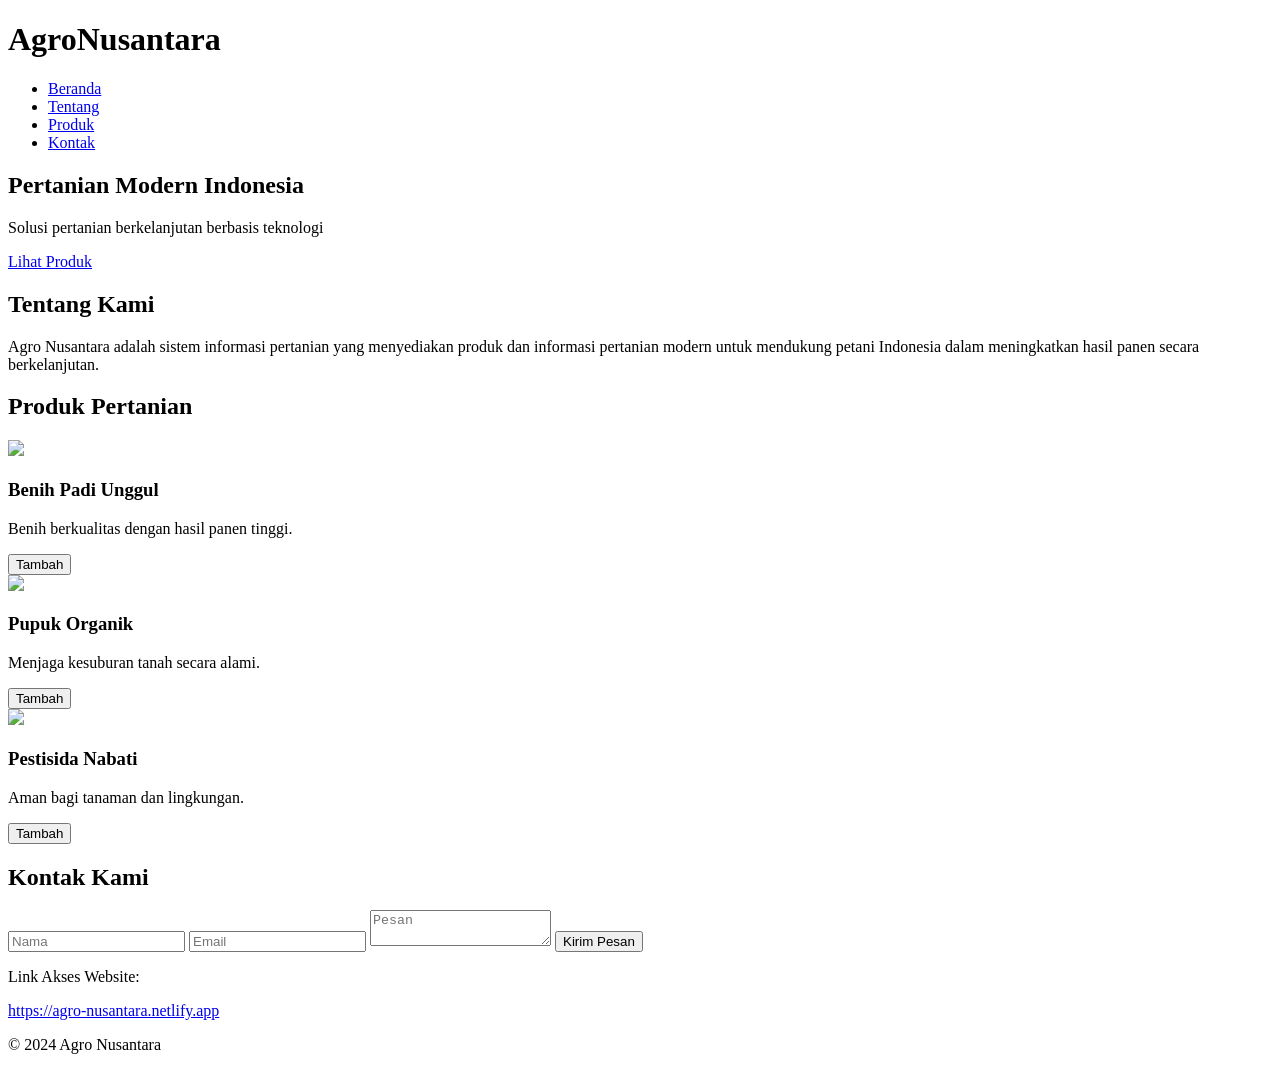
==== index.html @ c9e3b4f1 "index" ====
<!DOCTYPE html>
<html lang="id">
<head>
    <meta charset="UTF-8">
    <meta name="viewport" content="width=device-width, initial-scale=1.0">
    <title>Agro Nusantara | Sistem Informasi Pertanian</title>

    <link rel="stylesheet" href="css/style.css">
    <link rel="stylesheet" href="https://cdnjs.cloudflare.com/ajax/libs/font-awesome/6.5.0/css/all.min.css">
</head>
<body>

<header>
    <div class="container nav">
        <h1>Agro<span>Nusantara</span></h1>
        <ul>
            <li><a href="#home">Beranda</a></li>
            <li><a href="#about">Tentang</a></li>
            <li><a href="#products">Produk</a></li>
            <li><a href="#contact">Kontak</a></li>
        </ul>
    </div>
</header>

<section id="home" class="hero">
    <div class="hero-text">
        <h2>Pertanian Modern Indonesia</h2>
        <p>Solusi pertanian berkelanjutan berbasis teknologi</p>
        <a href="#products" class="btn">Lihat Produk</a>
    </div>
</section>

<section id="about" class="section">
    <div class="container">
        <h2>Tentang Kami</h2>
        <p>
            Agro Nusantara adalah sistem informasi pertanian yang menyediakan
            produk dan informasi pertanian modern untuk mendukung petani Indonesia
            dalam meningkatkan hasil panen secara berkelanjutan.
        </p>
    </div>
</section>

<section id="products" class="section bg">
    <div class="container">
        <h2>Produk Pertanian</h2>

        <div class="products">

            <div class="card">
                <img src="img/benih-padi.jpg">
                <h3>Benih Padi Unggul</h3>
                <p>Benih berkualitas dengan hasil panen tinggi.</p>
                <button onclick="addCart('Benih Padi Unggul')">Tambah</button>
            </div>

            <div class="card">
                <img src="img/pupuk-organik.jpg">
                <h3>Pupuk Organik</h3>
                <p>Menjaga kesuburan tanah secara alami.</p>
                <button onclick="addCart('Pupuk Organik')">Tambah</button>
            </div>

            <div class="card">
                <img src="img/pestisida-nabati.jpg">
                <h3>Pestisida Nabati</h3>
                <p>Aman bagi tanaman dan lingkungan.</p>
                <button onclick="addCart('Pestisida Nabati')">Tambah</button>
            </div>

        </div>
    </div>
</section>

<section id="contact" class="section">
    <div class="container">
        <h2>Kontak Kami</h2>

        <form id="contactForm">
            <input type="text" placeholder="Nama" required>
            <input type="email" placeholder="Email" required>
            <textarea placeholder="Pesan" required></textarea>
            <button type="submit">Kirim Pesan</button>
        </form>
    </div>
</section>

<footer>
    <p>Link Akses Website:</p>
    <a href="https://agro-nusantara.netlify.app" target="_blank">
        https://agro-nusantara.netlify.app
    </a>
    <p>© 2024 Agro Nusantara</p>
</footer>

<script src="js/script.js"></script>
</body>
</html>
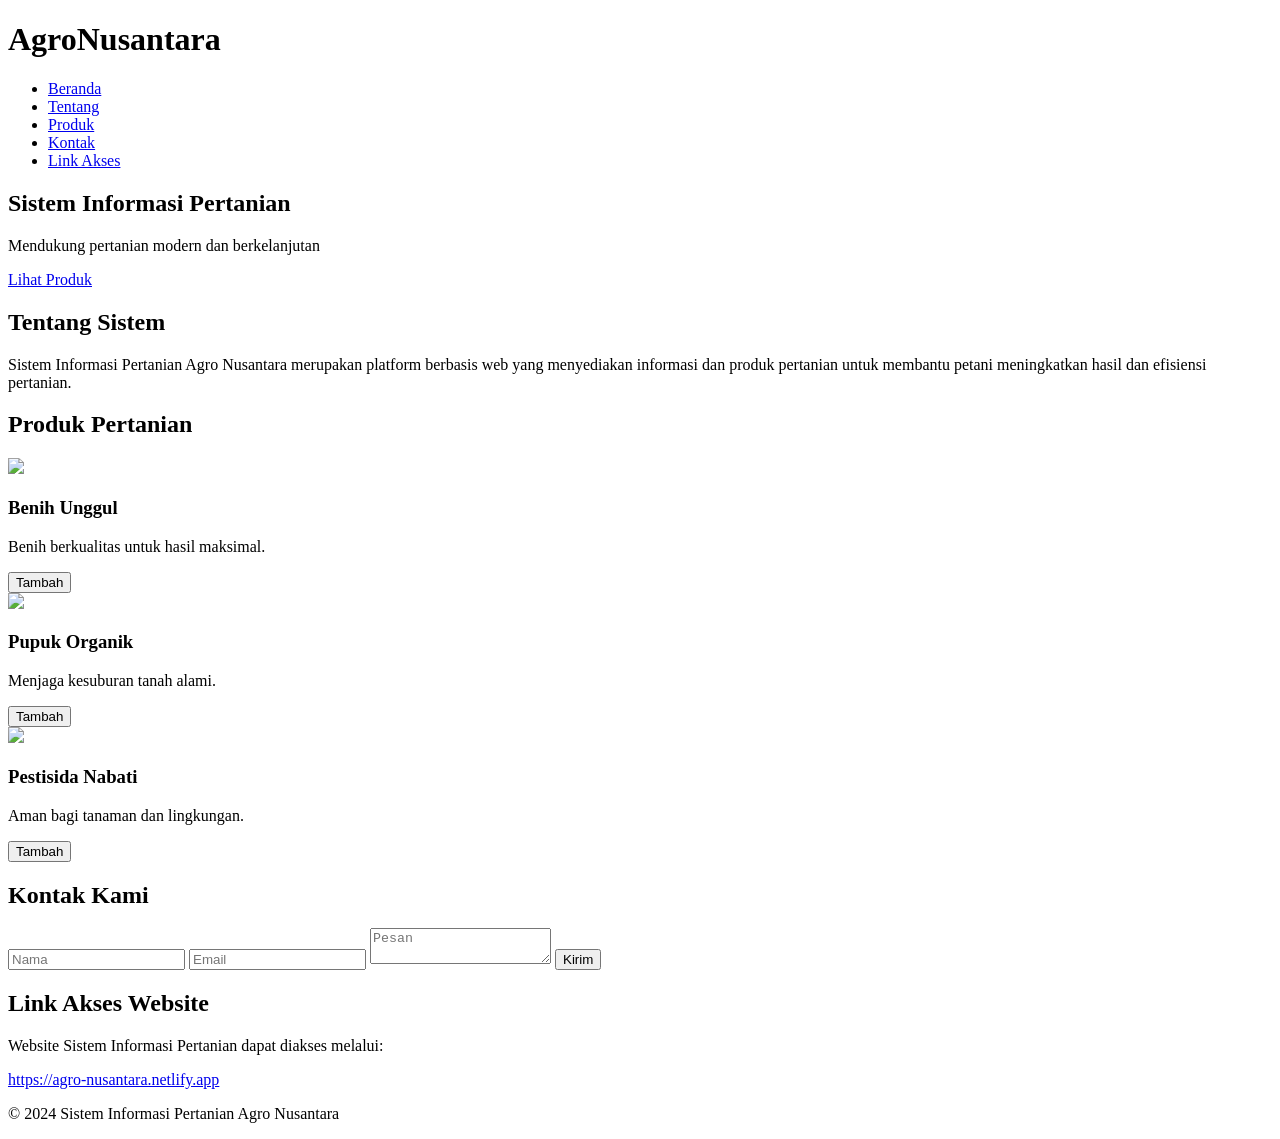
==== commit 2cb5160e: "index" ====
--- a/index.html
+++ b/index.html
@@ -3,7 +3,7 @@
 <head>
     <meta charset="UTF-8">
     <meta name="viewport" content="width=device-width, initial-scale=1.0">
-    <title>Agro Nusantara | Sistem Informasi Pertanian</title>
+    <title>Sistem Informasi Pertanian</title>
 
     <link rel="stylesheet" href="css/style.css">
     <link rel="stylesheet" href="https://cdnjs.cloudflare.com/ajax/libs/font-awesome/6.5.0/css/all.min.css">
@@ -18,25 +18,26 @@
             <li><a href="#about">Tentang</a></li>
             <li><a href="#products">Produk</a></li>
             <li><a href="#contact">Kontak</a></li>
+            <li><a href="#link">Link Akses</a></li>
         </ul>
     </div>
 </header>
 
 <section id="home" class="hero">
     <div class="hero-text">
-        <h2>Pertanian Modern Indonesia</h2>
-        <p>Solusi pertanian berkelanjutan berbasis teknologi</p>
+        <h2>Sistem Informasi Pertanian</h2>
+        <p>Mendukung pertanian modern dan berkelanjutan</p>
         <a href="#products" class="btn">Lihat Produk</a>
     </div>
 </section>
 
 <section id="about" class="section">
     <div class="container">
-        <h2>Tentang Kami</h2>
+        <h2>Tentang Sistem</h2>
         <p>
-            Agro Nusantara adalah sistem informasi pertanian yang menyediakan
-            produk dan informasi pertanian modern untuk mendukung petani Indonesia
-            dalam meningkatkan hasil panen secara berkelanjutan.
+            Sistem Informasi Pertanian Agro Nusantara merupakan platform berbasis web
+            yang menyediakan informasi dan produk pertanian untuk membantu petani
+            meningkatkan hasil dan efisiensi pertanian.
         </p>
     </div>
 </section>
@@ -46,28 +47,26 @@
         <h2>Produk Pertanian</h2>
 
         <div class="products">
-
             <div class="card">
-                <img src="img/benih-padi.jpg">
-                <h3>Benih Padi Unggul</h3>
-                <p>Benih berkualitas dengan hasil panen tinggi.</p>
-                <button onclick="addCart('Benih Padi Unggul')">Tambah</button>
+                <img src="img/benih.jpg">
+                <h3>Benih Unggul</h3>
+                <p>Benih berkualitas untuk hasil maksimal.</p>
+                <button onclick="addCart('Benih Unggul')">Tambah</button>
             </div>
 
             <div class="card">
-                <img src="img/pupuk-organik.jpg">
+                <img src="img/pupuk.jpg">
                 <h3>Pupuk Organik</h3>
-                <p>Menjaga kesuburan tanah secara alami.</p>
+                <p>Menjaga kesuburan tanah alami.</p>
                 <button onclick="addCart('Pupuk Organik')">Tambah</button>
             </div>
 
             <div class="card">
-                <img src="img/pestisida-nabati.jpg">
+                <img src="img/pestisida.jpg">
                 <h3>Pestisida Nabati</h3>
                 <p>Aman bagi tanaman dan lingkungan.</p>
                 <button onclick="addCart('Pestisida Nabati')">Tambah</button>
             </div>
-
         </div>
     </div>
 </section>
@@ -75,24 +74,29 @@
 <section id="contact" class="section">
     <div class="container">
         <h2>Kontak Kami</h2>
-
         <form id="contactForm">
             <input type="text" placeholder="Nama" required>
             <input type="email" placeholder="Email" required>
             <textarea placeholder="Pesan" required></textarea>
-            <button type="submit">Kirim Pesan</button>
+            <button type="submit">Kirim</button>
         </form>
     </div>
 </section>
 
+<section id="link" class="section bg">
+    <div class="container text-center">
+        <h2>Link Akses Website</h2>
+        <p>Website Sistem Informasi Pertanian dapat diakses melalui:</p>
+        <a href="https://agro-nusantara.netlify.app" target="_blank" class="btn">
+            https://agro-nusantara.netlify.app
+        </a>
+    </div>
+</section>
+
 <footer>
-    <p>Link Akses Website:</p>
-    <a href="https://agro-nusantara.netlify.app" target="_blank">
-        https://agro-nusantara.netlify.app
-    </a>
-    <p>© 2024 Agro Nusantara</p>
+    <p>© 2024 Sistem Informasi Pertanian Agro Nusantara</p>
 </footer>
 
 <script src="js/script.js"></script>
 </body>
-</html>+</html>
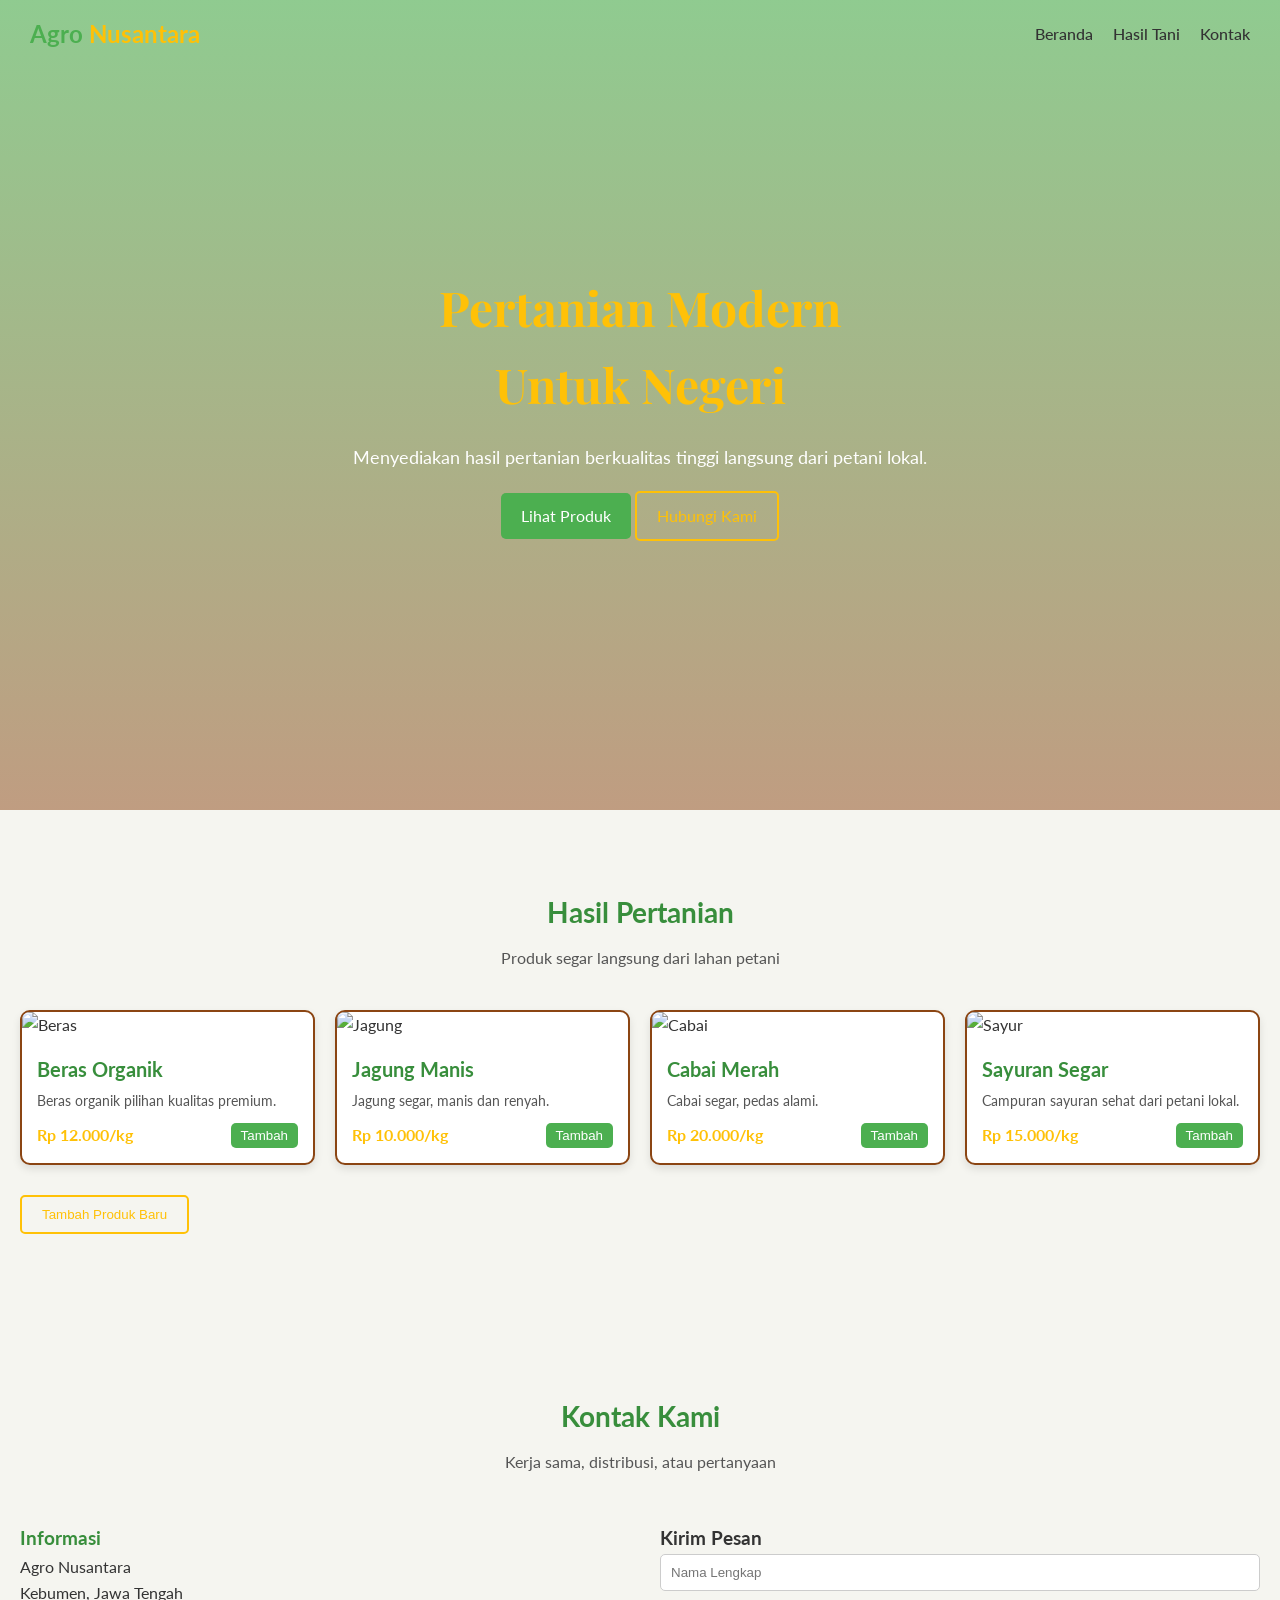
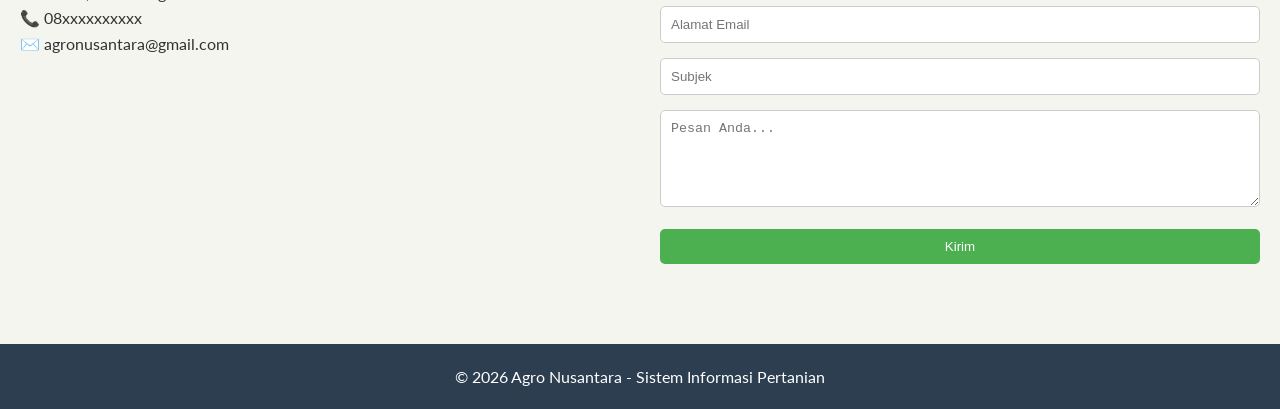
==== commit fdbdbf14: "index.html" ====
--- a/index.html
+++ b/index.html
@@ -1,102 +1,158 @@
 <!DOCTYPE html>
 <html lang="id">
 <head>
-    <meta charset="UTF-8">
-    <meta name="viewport" content="width=device-width, initial-scale=1.0">
-    <title>Sistem Informasi Pertanian</title>
-
-    <link rel="stylesheet" href="css/style.css">
-    <link rel="stylesheet" href="https://cdnjs.cloudflare.com/ajax/libs/font-awesome/6.5.0/css/all.min.css">
+<meta charset="UTF-8">
+<meta name="viewport" content="width=device-width, initial-scale=1.0">
+<title>Agro Nusantara - Pertanian Modern</title>
+<link rel="preconnect" href="https://fonts.googleapis.com">
+<link rel="preconnect" href="https://fonts.gstatic.com" crossorigin>
+<link href="https://fonts.googleapis.com/css2?family=Playfair+Display:wght@400;700&family=Lato:wght@300;400;700&display=swap" rel="stylesheet">
+<link rel="stylesheet" href="https://cdnjs.cloudflare.com/ajax/libs/font-awesome/6.0.0/css/all.min.css">
+<link rel="stylesheet" href="style.css">
 </head>
 <body>
 
-<header>
-    <div class="container nav">
-        <h1>Agro<span>Nusantara</span></h1>
-        <ul>
-            <li><a href="#home">Beranda</a></li>
-            <li><a href="#about">Tentang</a></li>
-            <li><a href="#products">Produk</a></li>
-            <li><a href="#contact">Kontak</a></li>
-            <li><a href="#link">Link Akses</a></li>
-        </ul>
+<header id="header">
+    <div class="container">
+        <nav>
+            <div class="logo">Agro <span>Nusantara</span></div>
+            <ul class="nav-links" id="navLinks">
+                <li><a href="#home" class="nav-link">Beranda</a></li>
+                <li><a href="#products" class="nav-link">Hasil Tani</a></li>
+                <li><a href="#contact" class="nav-link">Kontak</a></li>
+            </ul>
+            <div class="hamburger" id="hamburger">
+                <i class="fas fa-bars"></i>
+            </div>
+        </nav>
     </div>
 </header>
 
-<section id="home" class="hero">
-    <div class="hero-text">
-        <h2>Sistem Informasi Pertanian</h2>
-        <p>Mendukung pertanian modern dan berkelanjutan</p>
-        <a href="#products" class="btn">Lihat Produk</a>
+<main>
+<section id="home">
+    <div class="container hero-content">
+        <h1>Pertanian Modern<br>Untuk Negeri</h1>
+        <p>Menyediakan hasil pertanian berkualitas tinggi langsung dari petani lokal.</p>
+        <div class="hero-btn-wrapper">
+            <a href="#products" class="btn btn-primary">Lihat Produk</a>
+            <a href="#contact" class="btn btn-outline">Hubungi Kami</a>
+        </div>
     </div>
 </section>
 
-<section id="about" class="section">
+<section id="products" class="section-padding">
     <div class="container">
-        <h2>Tentang Sistem</h2>
-        <p>
-            Sistem Informasi Pertanian Agro Nusantara merupakan platform berbasis web
-            yang menyediakan informasi dan produk pertanian untuk membantu petani
-            meningkatkan hasil dan efisiensi pertanian.
-        </p>
+        <div class="text-center">
+            <h2 class="section-title">Hasil Pertanian</h2>
+            <p class="section-subtitle">Produk segar langsung dari lahan petani</p>
+        </div>
+
+        <div class="product-grid" id="productGrid">
+            <div class="product-card">
+                <div class="product-image"><img src="img/beras.jpg" alt="Beras"></div>
+                <div class="product-info">
+                    <h3 class="product-title">Beras Organik</h3>
+                    <p class="product-desc">Beras organik pilihan kualitas premium.</p>
+                    <div class="product-footer">
+                        <span class="price">Rp 12.000/kg</span>
+                        <button onclick="showToast('Beras Organik ditambahkan!')">Tambah</button>
+                    </div>
+                </div>
+            </div>
+            <div class="product-card">
+                <div class="product-image"><img src="img/jagung.jpg" alt="Jagung"></div>
+                <div class="product-info">
+                    <h3 class="product-title">Jagung Manis</h3>
+                    <p class="product-desc">Jagung segar, manis dan renyah.</p>
+                    <div class="product-footer">
+                        <span class="price">Rp 10.000/kg</span>
+                        <button onclick="showToast('Jagung Manis ditambahkan!')">Tambah</button>
+                    </div>
+                </div>
+            </div>
+            <div class="product-card">
+                <div class="product-image"><img src="img/cabai.jpg" alt="Cabai"></div>
+                <div class="product-info">
+                    <h3 class="product-title">Cabai Merah</h3>
+                    <p class="product-desc">Cabai segar, pedas alami.</p>
+                    <div class="product-footer">
+                        <span class="price">Rp 20.000/kg</span>
+                        <button onclick="showToast('Cabai Merah ditambahkan!')">Tambah</button>
+                    </div>
+                </div>
+            </div>
+            <div class="product-card">
+                <div class="product-image"><img src="img/sayur.jpg" alt="Sayur"></div>
+                <div class="product-info">
+                    <h3 class="product-title">Sayuran Segar</h3>
+                    <p class="product-desc">Campuran sayuran sehat dari petani lokal.</p>
+                    <div class="product-footer">
+                        <span class="price">Rp 15.000/kg</span>
+                        <button onclick="showToast('Sayuran Segar ditambahkan!')">Tambah</button>
+                    </div>
+                </div>
+            </div>
+        </div>
+
+        <div class="text-center" style="margin-top: 30px;">
+            <button class="btn btn-outline" onclick="showAddProductForm()">Tambah Produk Baru</button>
+        </div>
     </div>
 </section>
 
-<section id="products" class="section bg">
+<div id="addProductModal" class="modal">
+    <div class="modal-content">
+        <span class="close" onclick="closeAddProductForm()">&times;</span>
+        <h3>Tambah Produk</h3>
+        <input type="text" id="prodName" placeholder="Nama Produk">
+        <input type="text" id="prodPrice" placeholder="Harga (Rp/kg)">
+        <input type="text" id="prodImg" placeholder="URL Gambar">
+        <textarea id="prodDesc" placeholder="Deskripsi"></textarea>
+        <button class="btn btn-primary" onclick="addProduct()">Simpan</button>
+    </div>
+</div>
+
+<section id="contact" class="section-padding">
     <div class="container">
-        <h2>Produk Pertanian</h2>
+        <div class="text-center" style="margin-bottom:50px;">
+            <h2 class="section-title">Kontak Kami</h2>
+            <p class="section-subtitle">Kerja sama, distribusi, atau pertanyaan</p>
+        </div>
 
-        <div class="products">
-            <div class="card">
-                <img src="img/benih.jpg">
-                <h3>Benih Unggul</h3>
-                <p>Benih berkualitas untuk hasil maksimal.</p>
-                <button onclick="addCart('Benih Unggul')">Tambah</button>
+        <div class="contact-container">
+            <div class="contact-info">
+                <h3>Informasi</h3>
+                <p>Agro Nusantara<br>Kebumen, Jawa Tengah</p>
+                <p>📞 08xxxxxxxxxx</p>
+                <p>✉️ agronusantara@gmail.com</p>
             </div>
 
-            <div class="card">
-                <img src="img/pupuk.jpg">
-                <h3>Pupuk Organik</h3>
-                <p>Menjaga kesuburan tanah alami.</p>
-                <button onclick="addCart('Pupuk Organik')">Tambah</button>
-            </div>
-
-            <div class="card">
-                <img src="img/pestisida.jpg">
-                <h3>Pestisida Nabati</h3>
-                <p>Aman bagi tanaman dan lingkungan.</p>
-                <button onclick="addCart('Pestisida Nabati')">Tambah</button>
+            <div class="contact-form-wrapper">
+                <h3>Kirim Pesan</h3>
+                <form id="contactForm">
+                    <input type="text" placeholder="Nama Lengkap" required>
+                    <input type="email" placeholder="Alamat Email" required>
+                    <input type="text" placeholder="Subjek">
+                    <textarea rows="5" placeholder="Pesan Anda..." required></textarea>
+                    <button type="submit" class="btn btn-primary" style="width:100%;">Kirim</button>
+                </form>
             </div>
         </div>
     </div>
 </section>
 
-<section id="contact" class="section">
-    <div class="container">
-        <h2>Kontak Kami</h2>
-        <form id="contactForm">
-            <input type="text" placeholder="Nama" required>
-            <input type="email" placeholder="Email" required>
-            <textarea placeholder="Pesan" required></textarea>
-            <button type="submit">Kirim</button>
-        </form>
-    </div>
-</section>
-
-<section id="link" class="section bg">
-    <div class="container text-center">
-        <h2>Link Akses Website</h2>
-        <p>Website Sistem Informasi Pertanian dapat diakses melalui:</p>
-        <a href="https://agro-nusantara.netlify.app" target="_blank" class="btn">
-            https://agro-nusantara.netlify.app
-        </a>
-    </div>
-</section>
+</main>
 
 <footer>
-    <p>© 2024 Sistem Informasi Pertanian Agro Nusantara</p>
+    <div class="container">
+        <p>© 2026 Agro Nusantara - Sistem Informasi Pertanian</p>
+    </div>
 </footer>
 
-<script src="js/script.js"></script>
+<div id="toast" class="toast">
+    <div class="toast-message"></div>
+</div>
+
+<script src="script.js"></script>
 </body>
-</html>
+</html>
--- a/style.css
+++ b/style.css
@@ -0,0 +1,356 @@
+/* ===== VARIABEL WARNA & FONT ===== */
+:root {
+    --primary: #4CAF50;        /* Hijau daun */
+    --primary-dark: #388E3C;   /* Hijau tua */
+    --secondary: #FFC107;      /* Kuning jagung */
+    --accent: #8B4513;         /* Coklat tanah */
+    --text-dark: #333;
+    --text-light: #fff;
+    --bg-light: #f5f5f0;       /* Latar pucat */
+    --bg-dark: #2c3e50;        /* Footer/header scrolled */
+    --toast-bg: #555;          /* Toast background */
+}
+
+/* ===== RESET ===== */
+* {
+    margin: 0;
+    padding: 0;
+    box-sizing: border-box;
+}
+
+body {
+    font-family: 'Lato', sans-serif;
+    background-color: var(--bg-light);
+    color: var(--text-dark);
+    line-height: 1.6;
+}
+
+/* ===== HEADER ===== */
+header {
+    width: 100%;
+    position: fixed;
+    top: 0;
+    left: 0;
+    background: transparent;
+    transition: all 0.3s;
+    z-index: 1000;
+    padding: 15px 30px;
+}
+
+header.scrolled {
+    background: var(--bg-dark);
+}
+
+nav {
+    display: flex;
+    justify-content: space-between;
+    align-items: center;
+}
+
+.logo {
+    font-size: 24px;
+    font-weight: 700;
+    color: var(--primary);
+}
+
+.logo span {
+    color: var(--secondary);
+}
+
+.nav-links {
+    list-style: none;
+    display: flex;
+    gap: 20px;
+}
+
+.nav-links li a {
+    text-decoration: none;
+    color: var(--text-dark);
+    font-weight: 500;
+}
+
+header.scrolled .nav-links li a {
+    color: var(--text-light);
+}
+
+/* Hamburger */
+.hamburger {
+    display: none;
+    font-size: 24px;
+    cursor: pointer;
+}
+
+.nav-links.active {
+    display: block;
+    position: absolute;
+    top: 60px;
+    right: 30px;
+    background: var(--bg-dark);
+    padding: 15px;
+    border-radius: 8px;
+}
+
+.nav-links.active li {
+    margin: 10px 0;
+}
+
+.nav-links.active li a {
+    color: var(--text-light);
+}
+
+/* ===== HERO ===== */
+.hero-content {
+    min-height: 90vh;
+    display: flex;
+    flex-direction: column;
+    justify-content: center;
+    align-items: center;
+    text-align: center;
+    background: linear-gradient(
+        rgba(76,175,80,0.6),
+        rgba(139,69,19,0.5)
+    ), url('../img/pertanian_hero.jpg') center/cover no-repeat;
+    color: var(--text-light);
+    padding: 0 20px;
+}
+
+.hero-content h1 {
+    font-size: 48px;
+    margin-bottom: 20px;
+    font-family: 'Playfair Display', serif;
+    color: var(--secondary);
+}
+
+.hero-content p {
+    font-size: 18px;
+    margin-bottom: 20px;
+}
+
+/* ===== BUTTONS ===== */
+.btn {
+    text-decoration: none;
+    padding: 10px 20px;
+    border-radius: 5px;
+    transition: 0.3s;
+    display: inline-block;
+    cursor: pointer;
+}
+
+.btn-primary {
+    background: var(--primary);
+    color: var(--text-light);
+}
+
+.btn-primary:hover {
+    background: var(--primary-dark);
+}
+
+.btn-outline {
+    border: 2px solid var(--secondary);
+    color: var(--secondary);
+    background: transparent;
+}
+
+.btn-outline:hover {
+    background: var(--secondary);
+    color: var(--text-dark);
+}
+
+/* ===== SECTIONS ===== */
+.section-padding {
+    padding: 80px 20px;
+}
+
+.section-title {
+    font-size: 28px;
+    font-weight: 700;
+    text-align: center;
+    margin-bottom: 10px;
+    color: var(--primary-dark);
+}
+
+.section-subtitle {
+    text-align: center;
+    color: #555;
+    margin-bottom: 40px;
+}
+
+/* ===== PRODUCT GRID ===== */
+.product-grid {
+    display: grid;
+    grid-template-columns: repeat(auto-fit, minmax(250px, 1fr));
+    gap: 20px;
+}
+
+.product-card {
+    background: var(--text-light);
+    border-radius: 10px;
+    overflow: hidden;
+    border: 2px solid var(--accent);
+    box-shadow: 0 4px 8px rgba(0,0,0,0.1);
+    transition: transform 0.3s;
+}
+
+.product-card:hover {
+    transform: translateY(-5px);
+}
+
+.product-image img {
+    width: 100%;
+    height: 180px;
+    object-fit: cover;
+}
+
+.product-info {
+    padding: 15px;
+}
+
+.product-title {
+    font-size: 20px;
+    margin-bottom: 5px;
+    color: var(--primary-dark);
+}
+
+.product-desc {
+    font-size: 14px;
+    color: #555;
+    margin-bottom: 10px;
+}
+
+.product-footer {
+    display: flex;
+    justify-content: space-between;
+    align-items: center;
+}
+
+.product-footer .price {
+    font-weight: 700;
+    color: var(--secondary);
+}
+
+.product-footer button {
+    background: var(--primary);
+    border: none;
+    color: var(--text-light);
+    padding: 5px 10px;
+    border-radius: 5px;
+    cursor: pointer;
+}
+
+.product-footer button:hover {
+    background: var(--primary-dark);
+}
+
+/* ===== CONTACT ===== */
+.contact-container {
+    display: flex;
+    flex-wrap: wrap;
+    gap: 40px;
+    justify-content: space-between;
+}
+
+.contact-info, .contact-form-wrapper {
+    flex: 1 1 300px;
+}
+
+.contact-info h3 {
+    color: var(--primary-dark);
+}
+
+.contact-form-wrapper input, 
+.contact-form-wrapper textarea {
+    width: 100%;
+    padding: 10px;
+    margin-bottom: 15px;
+    border-radius: 5px;
+    border: 1px solid #ccc;
+}
+
+.contact-form-wrapper button {
+    background: var(--primary);
+    color: var(--text-light);
+    border: none;
+    padding: 10px;
+    border-radius: 5px;
+    cursor: pointer;
+}
+
+/* ===== FOOTER ===== */
+footer {
+    background: var(--bg-dark);
+    color: var(--text-light);
+    text-align: center;
+    padding: 20px 0;
+}
+
+/* ===== MODAL ===== */
+.modal {
+    display: none;
+    position: fixed;
+    top:0;
+    left:0;
+    width:100%;
+    height:100%;
+    background: rgba(0,0,0,0.5);
+    justify-content: center;
+    align-items: center;
+    z-index: 2000;
+}
+
+.modal-content {
+    background: var(--text-light);
+    padding: 20px;
+    border-radius: 10px;
+    width: 90%;
+    max-width: 400px;
+    position: relative;
+}
+
+.modal-content .close {
+    position: absolute;
+    top:10px;
+    right:15px;
+    font-size: 24px;
+    cursor: pointer;
+}
+
+/* ===== TOAST ===== */
+.toast {
+    position: fixed;
+    bottom: 20px;
+    right: 20px;
+    background: var(--accent);
+    color: var(--text-light);
+    padding: 15px 20px;
+    border-radius: 5px;
+    opacity: 0;
+    transform: translateY(20px);
+    transition: all 0.5s;
+    z-index: 3000;
+}
+
+.toast.show {
+    opacity: 1;
+    transform: translateY(0);
+}
+
+/* ===== RESPONSIVE ===== */
+@media(max-width:768px){
+    .hamburger {
+        display: block;
+    }
+
+    .nav-links {
+        display: none;
+        flex-direction: column;
+        gap: 0;
+    }
+
+    .contact-container {
+        flex-direction: column;
+    }
+
+    .hero-content h1 {
+        font-size: 36px;
+    }
+}
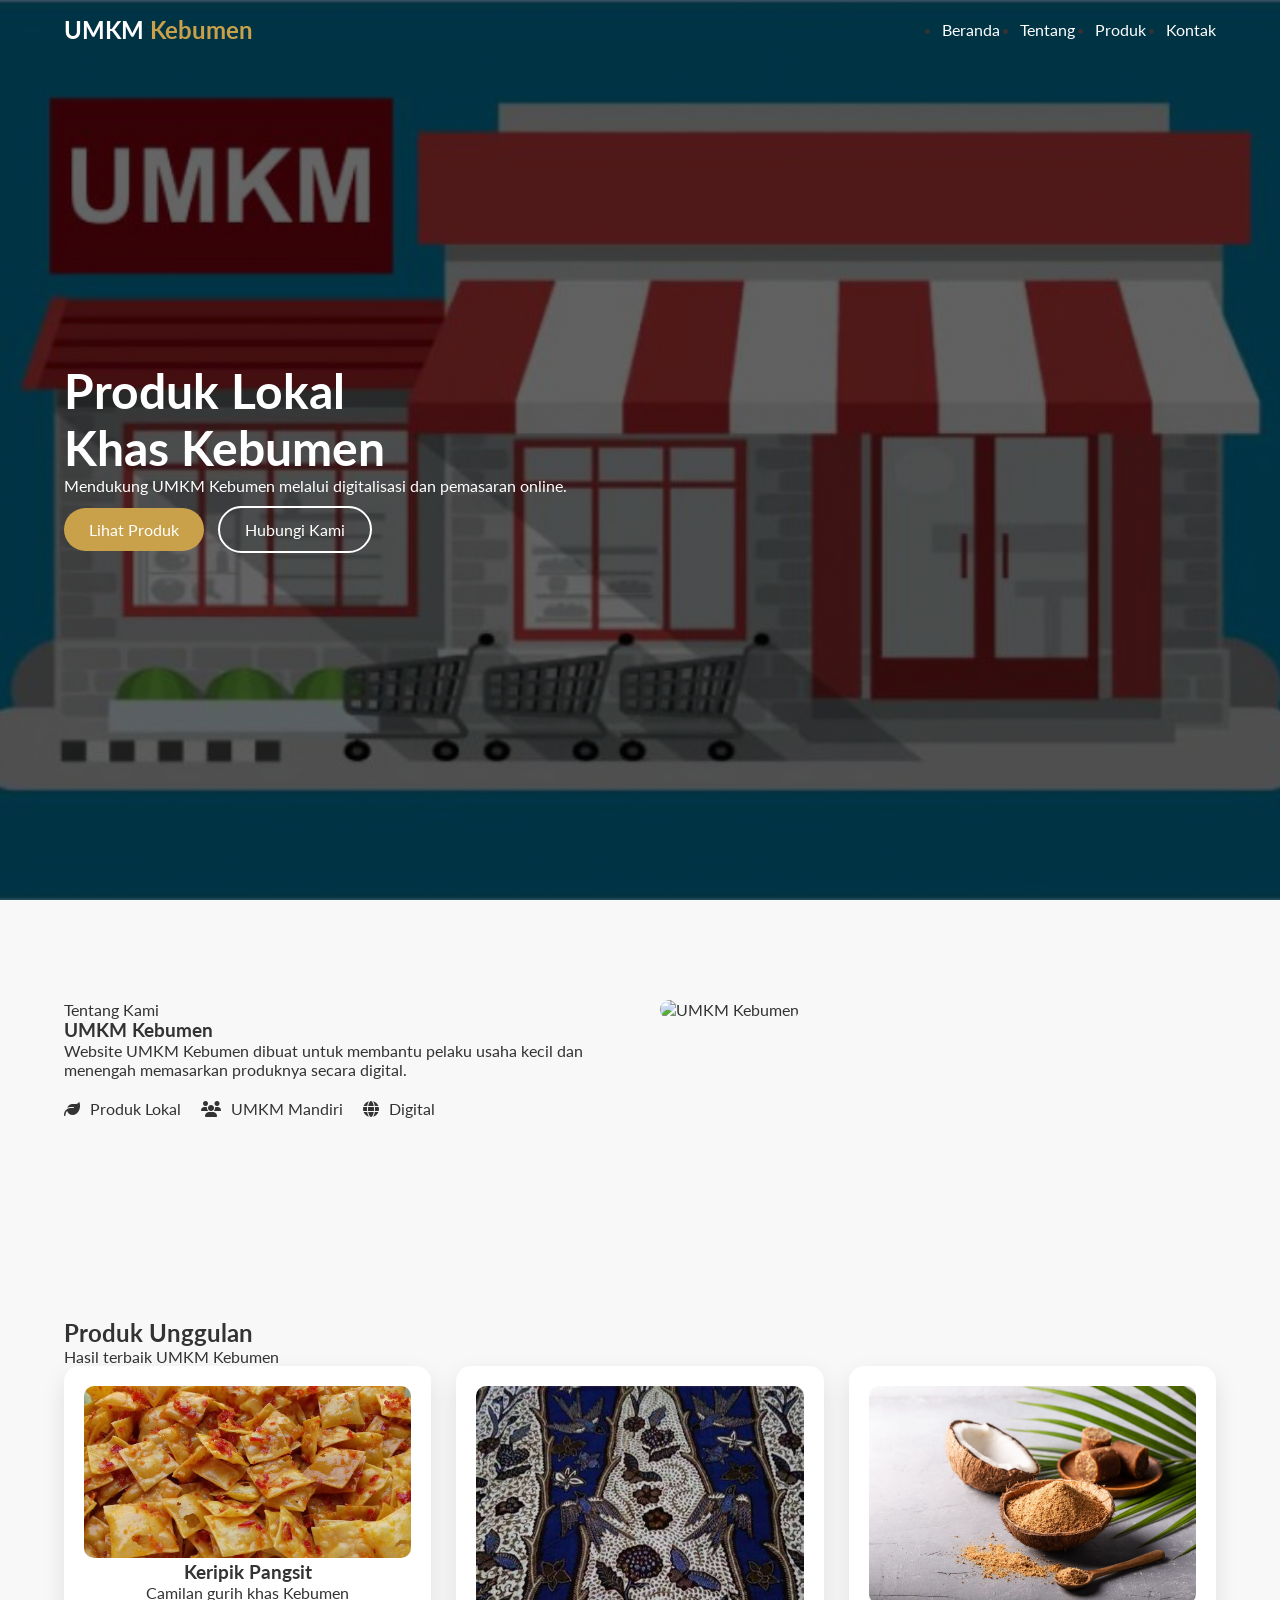
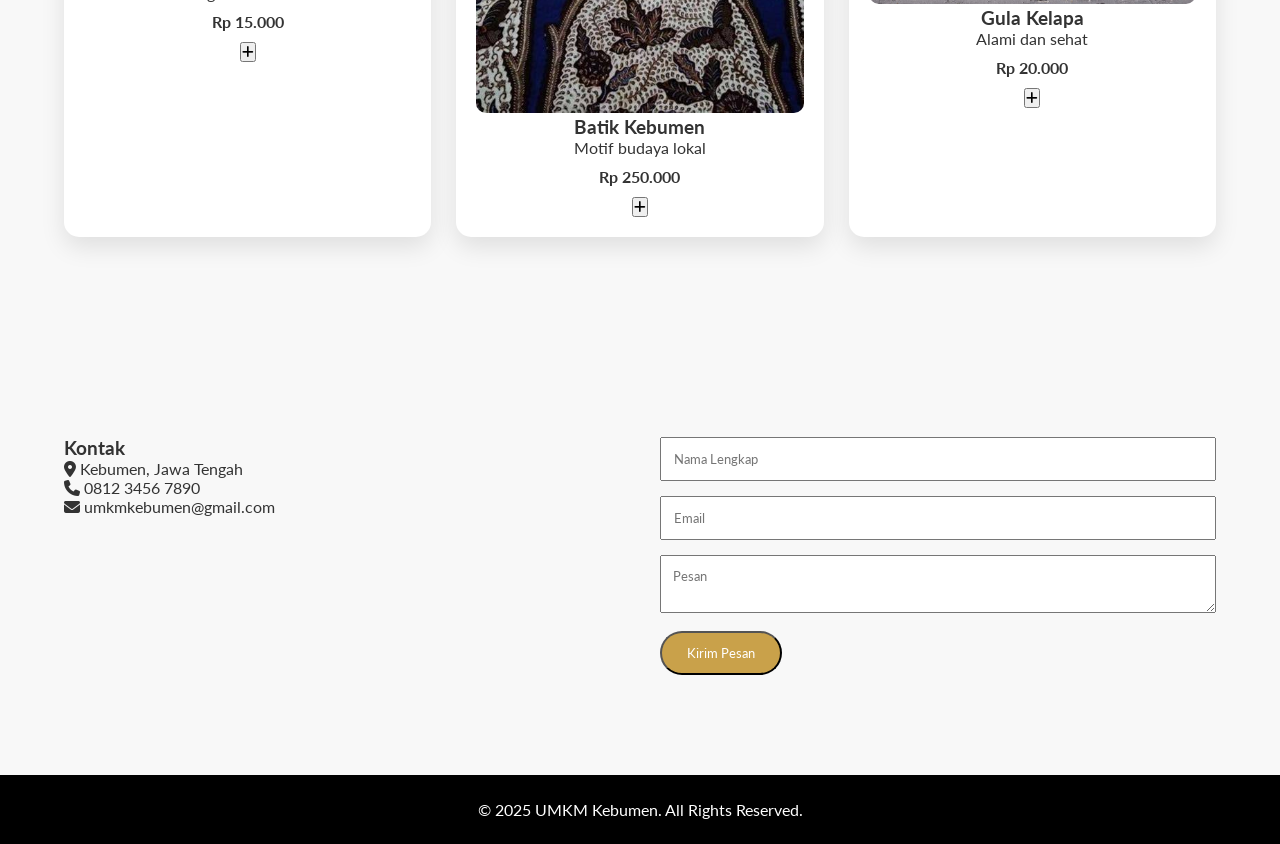
==== commit bb8c2f4b: "index.html" ====
--- a/index.html
+++ b/index.html
@@ -1,24 +1,27 @@
 <!DOCTYPE html>
 <html lang="id">
 <head>
-<meta charset="UTF-8">
-<meta name="viewport" content="width=device-width, initial-scale=1.0">
-<title>Agro Nusantara - Pertanian Modern</title>
-<link rel="preconnect" href="https://fonts.googleapis.com">
-<link rel="preconnect" href="https://fonts.gstatic.com" crossorigin>
-<link href="https://fonts.googleapis.com/css2?family=Playfair+Display:wght@400;700&family=Lato:wght@300;400;700&display=swap" rel="stylesheet">
-<link rel="stylesheet" href="https://cdnjs.cloudflare.com/ajax/libs/font-awesome/6.0.0/css/all.min.css">
-<link rel="stylesheet" href="style.css">
+    <meta charset="UTF-8">
+    <meta name="viewport" content="width=device-width, initial-scale=1.0">
+    <title>UMKM Kebumen</title>
+
+    <link rel="preconnect" href="https://fonts.googleapis.com">
+    <link rel="preconnect" href="https://fonts.gstatic.com" crossorigin>
+    <link href="https://fonts.googleapis.com/css2?family=Playfair+Display:wght@600;700&family=Lato:wght@300;400;700&display=swap" rel="stylesheet">
+    <link rel="stylesheet" href="https://cdnjs.cloudflare.com/ajax/libs/font-awesome/6.5.0/css/all.min.css">
+
+    <link rel="stylesheet" href="style.css">
 </head>
 <body>
 
 <header id="header">
     <div class="container">
         <nav>
-            <div class="logo">Agro <span>Nusantara</span></div>
+            <div class="logo">UMKM <span>Kebumen</span></div>
             <ul class="nav-links" id="navLinks">
                 <li><a href="#home" class="nav-link">Beranda</a></li>
-                <li><a href="#products" class="nav-link">Hasil Tani</a></li>
+                <li><a href="#about" class="nav-link">Tentang</a></li>
+                <li><a href="#products" class="nav-link">Produk</a></li>
                 <li><a href="#contact" class="nav-link">Kontak</a></li>
             </ul>
             <div class="hamburger" id="hamburger">
@@ -28,11 +31,10 @@
     </div>
 </header>
 
-<main>
 <section id="home">
     <div class="container hero-content">
-        <h1>Pertanian Modern<br>Untuk Negeri</h1>
-        <p>Menyediakan hasil pertanian berkualitas tinggi langsung dari petani lokal.</p>
+        <h1>Produk Lokal<br>Khas Kebumen</h1>
+        <p>Mendukung UMKM Kebumen melalui digitalisasi dan pemasaran online.</p>
         <div class="hero-btn-wrapper">
             <a href="#products" class="btn btn-primary">Lihat Produk</a>
             <a href="#contact" class="btn btn-outline">Hubungi Kami</a>
@@ -40,118 +42,86 @@
     </div>
 </section>
 
-<section id="products" class="section-padding">
-    <div class="container">
-        <div class="text-center">
-            <h2 class="section-title">Hasil Pertanian</h2>
-            <p class="section-subtitle">Produk segar langsung dari lahan petani</p>
-        </div>
+<section id="about" class="section-padding">
+    <div class="container about-grid">
+        <div class="about-text">
+            <div class="section-title">Tentang Kami</div>
+            <h3>UMKM Kebumen</h3>
+            <p>Website UMKM Kebumen dibuat untuk membantu pelaku usaha kecil dan menengah memasarkan produknya secara digital.</p>
 
-        <div class="product-grid" id="productGrid">
-            <div class="product-card">
-                <div class="product-image"><img src="img/beras.jpg" alt="Beras"></div>
-                <div class="product-info">
-                    <h3 class="product-title">Beras Organik</h3>
-                    <p class="product-desc">Beras organik pilihan kualitas premium.</p>
-                    <div class="product-footer">
-                        <span class="price">Rp 12.000/kg</span>
-                        <button onclick="showToast('Beras Organik ditambahkan!')">Tambah</button>
-                    </div>
-                </div>
-            </div>
-            <div class="product-card">
-                <div class="product-image"><img src="img/jagung.jpg" alt="Jagung"></div>
-                <div class="product-info">
-                    <h3 class="product-title">Jagung Manis</h3>
-                    <p class="product-desc">Jagung segar, manis dan renyah.</p>
-                    <div class="product-footer">
-                        <span class="price">Rp 10.000/kg</span>
-                        <button onclick="showToast('Jagung Manis ditambahkan!')">Tambah</button>
-                    </div>
-                </div>
-            </div>
-            <div class="product-card">
-                <div class="product-image"><img src="img/cabai.jpg" alt="Cabai"></div>
-                <div class="product-info">
-                    <h3 class="product-title">Cabai Merah</h3>
-                    <p class="product-desc">Cabai segar, pedas alami.</p>
-                    <div class="product-footer">
-                        <span class="price">Rp 20.000/kg</span>
-                        <button onclick="showToast('Cabai Merah ditambahkan!')">Tambah</button>
-                    </div>
-                </div>
-            </div>
-            <div class="product-card">
-                <div class="product-image"><img src="img/sayur.jpg" alt="Sayur"></div>
-                <div class="product-info">
-                    <h3 class="product-title">Sayuran Segar</h3>
-                    <p class="product-desc">Campuran sayuran sehat dari petani lokal.</p>
-                    <div class="product-footer">
-                        <span class="price">Rp 15.000/kg</span>
-                        <button onclick="showToast('Sayuran Segar ditambahkan!')">Tambah</button>
-                    </div>
-                </div>
+            <div class="features">
+                <div class="feature-item"><i class="fas fa-leaf"></i><span>Produk Lokal</span></div>
+                <div class="feature-item"><i class="fas fa-users"></i><span>UMKM Mandiri</span></div>
+                <div class="feature-item"><i class="fas fa-globe"></i><span>Digital</span></div>
             </div>
         </div>
 
-        <div class="text-center" style="margin-top: 30px;">
-            <button class="btn btn-outline" onclick="showAddProductForm()">Tambah Produk Baru</button>
+        <div class="about-img">
+            <img src="img/umkm.jpg" alt="UMKM Kebumen">
         </div>
     </div>
 </section>
 
-<div id="addProductModal" class="modal">
-    <div class="modal-content">
-        <span class="close" onclick="closeAddProductForm()">&times;</span>
-        <h3>Tambah Produk</h3>
-        <input type="text" id="prodName" placeholder="Nama Produk">
-        <input type="text" id="prodPrice" placeholder="Harga (Rp/kg)">
-        <input type="text" id="prodImg" placeholder="URL Gambar">
-        <textarea id="prodDesc" placeholder="Deskripsi"></textarea>
-        <button class="btn btn-primary" onclick="addProduct()">Simpan</button>
-    </div>
-</div>
-
-<section id="contact" class="section-padding">
+<section id="products" class="section-padding">
     <div class="container">
-        <div class="text-center" style="margin-bottom:50px;">
-            <h2 class="section-title">Kontak Kami</h2>
-            <p class="section-subtitle">Kerja sama, distribusi, atau pertanyaan</p>
+        <div class="text-center">
+            <h2 class="section-title">Produk Unggulan</h2>
+            <p class="section-subtitle">Hasil terbaik UMKM Kebumen</p>
         </div>
 
-        <div class="contact-container">
-            <div class="contact-info">
-                <h3>Informasi</h3>
-                <p>Agro Nusantara<br>Kebumen, Jawa Tengah</p>
-                <p>📞 08xxxxxxxxxx</p>
-                <p>✉️ agronusantara@gmail.com</p>
+        <div class="product-grid">
+
+            <div class="product-card">
+                <img src="img/keripik pangsit.jpg">
+                <h3>Keripik Pangsit</h3>
+                <p>Camilan gurih khas Kebumen</p>
+                <span class="price">Rp 15.000</span>
+                <button onclick="addToCart('Keripik Pangsit')"><i class="fas fa-plus"></i></button>
             </div>
 
-            <div class="contact-form-wrapper">
-                <h3>Kirim Pesan</h3>
-                <form id="contactForm">
-                    <input type="text" placeholder="Nama Lengkap" required>
-                    <input type="email" placeholder="Alamat Email" required>
-                    <input type="text" placeholder="Subjek">
-                    <textarea rows="5" placeholder="Pesan Anda..." required></textarea>
-                    <button type="submit" class="btn btn-primary" style="width:100%;">Kirim</button>
-                </form>
+            <div class="product-card">
+                <img src="img/Batik Kebumen.jpg">
+                <h3>Batik Kebumen</h3>
+                <p>Motif budaya lokal</p>
+                <span class="price">Rp 250.000</span>
+                <button onclick="addToCart('Batik Kebumen')"><i class="fas fa-plus"></i></button>
             </div>
+
+            <div class="product-card">
+                <img src="img/Gula Kelapa.jpg">
+                <h3>Gula Kelapa</h3>
+                <p>Alami dan sehat</p>
+                <span class="price">Rp 20.000</span>
+                <button onclick="addToCart('Gula Kelapa')"><i class="fas fa-plus"></i></button>
+            </div>
+
         </div>
     </div>
 </section>
 
-</main>
+<section id="contact" class="section-padding">
+    <div class="container contact-container">
+        <div class="contact-info">
+            <h3>Kontak</h3>
+            <p><i class="fas fa-map-marker-alt"></i> Kebumen, Jawa Tengah</p>
+            <p><i class="fas fa-phone"></i> 0812 3456 7890</p>
+            <p><i class="fas fa-envelope"></i> umkmkebumen@gmail.com</p>
+        </div>
+
+        <form id="contactForm">
+            <input type="text" placeholder="Nama Lengkap" required>
+            <input type="email" placeholder="Email" required>
+            <textarea placeholder="Pesan" required></textarea>
+            <button type="submit" class="btn btn-primary">Kirim Pesan</button>
+        </form>
+    </div>
+</section>
 
 <footer>
-    <div class="container">
-        <p>© 2026 Agro Nusantara - Sistem Informasi Pertanian</p>
-    </div>
+    <p>© 2025 UMKM Kebumen. All Rights Reserved.</p>
 </footer>
 
-<div id="toast" class="toast">
-    <div class="toast-message"></div>
-</div>
+<div id="toast" class="toast">Berhasil</div>
 
 <script src="script.js"></script>
 </body>
--- a/style.css
+++ b/style.css
@@ -1,356 +1,199 @@
-/* ===== VARIABEL WARNA & FONT ===== */
 :root {
-    --primary: #4CAF50;        /* Hijau daun */
-    --primary-dark: #388E3C;   /* Hijau tua */
-    --secondary: #FFC107;      /* Kuning jagung */
-    --accent: #8B4513;         /* Coklat tanah */
-    --text-dark: #333;
-    --text-light: #fff;
-    --bg-light: #f5f5f0;       /* Latar pucat */
-    --bg-dark: #2c3e50;        /* Footer/header scrolled */
-    --toast-bg: #555;          /* Toast background */
+    --primary:#c9a14a;
+    --dark:#111;
+    --light:#fff;
 }
 
-/* ===== RESET ===== */
 * {
-    margin: 0;
-    padding: 0;
-    box-sizing: border-box;
+    margin:0;
+    padding:0;
+    box-sizing:border-box;
+    font-family:'Lato', sans-serif;
 }
 
 body {
-    font-family: 'Lato', sans-serif;
-    background-color: var(--bg-light);
-    color: var(--text-dark);
-    line-height: 1.6;
+    background:#f8f8f8;
+    color:#333;
 }
 
-/* ===== HEADER ===== */
+.container {
+    width:90%;
+    margin:auto;
+}
+
 header {
-    width: 100%;
-    position: fixed;
-    top: 0;
-    left: 0;
-    background: transparent;
-    transition: all 0.3s;
-    z-index: 1000;
-    padding: 15px 30px;
+    position:fixed;
+    width:100%;
+    top:0;
+    background:transparent;
+    transition:.3s;
+    z-index:1000;
 }
 
 header.scrolled {
-    background: var(--bg-dark);
+    background:#000;
 }
 
 nav {
-    display: flex;
-    justify-content: space-between;
-    align-items: center;
+    display:flex;
+    justify-content:space-between;
+    align-items:center;
+    padding:15px 0;
 }
 
 .logo {
-    font-size: 24px;
-    font-weight: 700;
-    color: var(--primary);
+    font-size:24px;
+    color:white;
+    font-weight:700;
 }
 
-.logo span {
-    color: var(--secondary);
+.logo span { color:var(--primary); }
+
+.nav-links {
+    display:flex;
+    gap:20px;
 }
 
-.nav-links {
-    list-style: none;
-    display: flex;
-    gap: 20px;
+.nav-links a {
+    color:white;
+    text-decoration:none;
 }
 
-.nav-links li a {
-    text-decoration: none;
-    color: var(--text-dark);
-    font-weight: 500;
+.hamburger {
+    display:none;
+    color:white;
+    font-size:22px;
 }
 
-header.scrolled .nav-links li a {
-    color: var(--text-light);
-}
-
-/* Hamburger */
-.hamburger {
-    display: none;
-    font-size: 24px;
-    cursor: pointer;
-}
-
-.nav-links.active {
-    display: block;
-    position: absolute;
-    top: 60px;
-    right: 30px;
-    background: var(--bg-dark);
-    padding: 15px;
-    border-radius: 8px;
-}
-
-.nav-links.active li {
-    margin: 10px 0;
-}
-
-.nav-links.active li a {
-    color: var(--text-light);
-}
-
-/* ===== HERO ===== */
-.hero-content {
-    min-height: 90vh;
-    display: flex;
-    flex-direction: column;
-    justify-content: center;
-    align-items: center;
-    text-align: center;
-    background: linear-gradient(
-        rgba(76,175,80,0.6),
-        rgba(139,69,19,0.5)
-    ), url('../img/pertanian_hero.jpg') center/cover no-repeat;
-    color: var(--text-light);
-    padding: 0 20px;
+#home {
+    height:100vh;
+    background:linear-gradient(rgba(0,0,0,.6),rgba(0,0,0,.6)),
+    url('../img/Background.jpg') center/cover;
+    display:flex;
+    align-items:center;
+    color:white;
 }
 
 .hero-content h1 {
-    font-size: 48px;
-    margin-bottom: 20px;
-    font-family: 'Playfair Display', serif;
-    color: var(--secondary);
+    font-size:48px;
 }
 
-.hero-content p {
-    font-size: 18px;
-    margin-bottom: 20px;
+.hero-btn-wrapper {
+    margin-top:25px;
 }
 
-/* ===== BUTTONS ===== */
 .btn {
-    text-decoration: none;
-    padding: 10px 20px;
-    border-radius: 5px;
-    transition: 0.3s;
-    display: inline-block;
-    cursor: pointer;
+    padding:12px 25px;
+    border-radius:30px;
+    text-decoration:none;
+    margin-right:10px;
 }
 
 .btn-primary {
-    background: var(--primary);
-    color: var(--text-light);
-}
-
-.btn-primary:hover {
-    background: var(--primary-dark);
+    background:var(--primary);
+    color:white;
 }
 
 .btn-outline {
-    border: 2px solid var(--secondary);
-    color: var(--secondary);
-    background: transparent;
+    border:2px solid white;
+    color:white;
 }
 
-.btn-outline:hover {
-    background: var(--secondary);
-    color: var(--text-dark);
+.section-padding {
+    padding:100px 0;
 }
 
-/* ===== SECTIONS ===== */
-.section-padding {
-    padding: 80px 20px;
+.about-grid {
+    display:grid;
+    grid-template-columns:1fr 1fr;
+    gap:40px;
 }
 
-.section-title {
-    font-size: 28px;
-    font-weight: 700;
-    text-align: center;
-    margin-bottom: 10px;
-    color: var(--primary-dark);
+.about-img img {
+    width:100%;
+    border-radius:15px;
 }
 
-.section-subtitle {
-    text-align: center;
-    color: #555;
-    margin-bottom: 40px;
+.features {
+    display:flex;
+    gap:20px;
+    margin-top:20px;
 }
 
-/* ===== PRODUCT GRID ===== */
+.feature-item {
+    display:flex;
+    align-items:center;
+    gap:10px;
+}
+
 .product-grid {
-    display: grid;
-    grid-template-columns: repeat(auto-fit, minmax(250px, 1fr));
-    gap: 20px;
+    display:grid;
+    grid-template-columns:repeat(auto-fit,minmax(250px,1fr));
+    gap:25px;
 }
 
 .product-card {
-    background: var(--text-light);
-    border-radius: 10px;
-    overflow: hidden;
-    border: 2px solid var(--accent);
-    box-shadow: 0 4px 8px rgba(0,0,0,0.1);
-    transition: transform 0.3s;
+    background:white;
+    padding:20px;
+    border-radius:15px;
+    text-align:center;
+    box-shadow:0 10px 25px rgba(0,0,0,.1);
 }
 
-.product-card:hover {
-    transform: translateY(-5px);
+.product-card img {
+    width:100%;
+    border-radius:10px;
 }
 
-.product-image img {
-    width: 100%;
-    height: 180px;
-    object-fit: cover;
+.price {
+    display:block;
+    margin:10px 0;
+    font-weight:bold;
 }
 
-.product-info {
-    padding: 15px;
+.contact-container {
+    display:grid;
+    grid-template-columns:1fr 1fr;
+    gap:40px;
 }
 
-.product-title {
-    font-size: 20px;
-    margin-bottom: 5px;
-    color: var(--primary-dark);
+form input, form textarea {
+    width:100%;
+    padding:12px;
+    margin-bottom:15px;
 }
 
-.product-desc {
-    font-size: 14px;
-    color: #555;
-    margin-bottom: 10px;
+footer {
+    background:#000;
+    color:white;
+    text-align:center;
+    padding:25px;
 }
 
-.product-footer {
-    display: flex;
-    justify-content: space-between;
-    align-items: center;
-}
-
-.product-footer .price {
-    font-weight: 700;
-    color: var(--secondary);
-}
-
-.product-footer button {
-    background: var(--primary);
-    border: none;
-    color: var(--text-light);
-    padding: 5px 10px;
-    border-radius: 5px;
-    cursor: pointer;
-}
-
-.product-footer button:hover {
-    background: var(--primary-dark);
-}
-
-/* ===== CONTACT ===== */
-.contact-container {
-    display: flex;
-    flex-wrap: wrap;
-    gap: 40px;
-    justify-content: space-between;
-}
-
-.contact-info, .contact-form-wrapper {
-    flex: 1 1 300px;
-}
-
-.contact-info h3 {
-    color: var(--primary-dark);
-}
-
-.contact-form-wrapper input, 
-.contact-form-wrapper textarea {
-    width: 100%;
-    padding: 10px;
-    margin-bottom: 15px;
-    border-radius: 5px;
-    border: 1px solid #ccc;
-}
-
-.contact-form-wrapper button {
-    background: var(--primary);
-    color: var(--text-light);
-    border: none;
-    padding: 10px;
-    border-radius: 5px;
-    cursor: pointer;
-}
-
-/* ===== FOOTER ===== */
-footer {
-    background: var(--bg-dark);
-    color: var(--text-light);
-    text-align: center;
-    padding: 20px 0;
-}
-
-/* ===== MODAL ===== */
-.modal {
-    display: none;
-    position: fixed;
-    top:0;
-    left:0;
-    width:100%;
-    height:100%;
-    background: rgba(0,0,0,0.5);
-    justify-content: center;
-    align-items: center;
-    z-index: 2000;
-}
-
-.modal-content {
-    background: var(--text-light);
-    padding: 20px;
-    border-radius: 10px;
-    width: 90%;
-    max-width: 400px;
-    position: relative;
-}
-
-.modal-content .close {
-    position: absolute;
-    top:10px;
-    right:15px;
-    font-size: 24px;
-    cursor: pointer;
-}
-
-/* ===== TOAST ===== */
 .toast {
-    position: fixed;
-    bottom: 20px;
-    right: 20px;
-    background: var(--accent);
-    color: var(--text-light);
-    padding: 15px 20px;
-    border-radius: 5px;
-    opacity: 0;
-    transform: translateY(20px);
-    transition: all 0.5s;
-    z-index: 3000;
+    position:fixed;
+    bottom:30px;
+    right:30px;
+    background:green;
+    color:white;
+    padding:15px 25px;
+    border-radius:10px;
+    display:none;
 }
 
 .toast.show {
-    opacity: 1;
-    transform: translateY(0);
+    display:block;
 }
 
-/* ===== RESPONSIVE ===== */
-@media(max-width:768px){
+@media(max-width:768px) {
+    .about-grid,
+    .contact-container {
+        grid-template-columns:1fr;
+    }
+    .nav-links {
+        display:none;
+    }
     .hamburger {
-        display: block;
-    }
-
-    .nav-links {
-        display: none;
-        flex-direction: column;
-        gap: 0;
-    }
-
-    .contact-container {
-        flex-direction: column;
-    }
-
-    .hero-content h1 {
-        font-size: 36px;
+        display:block;
     }
 }
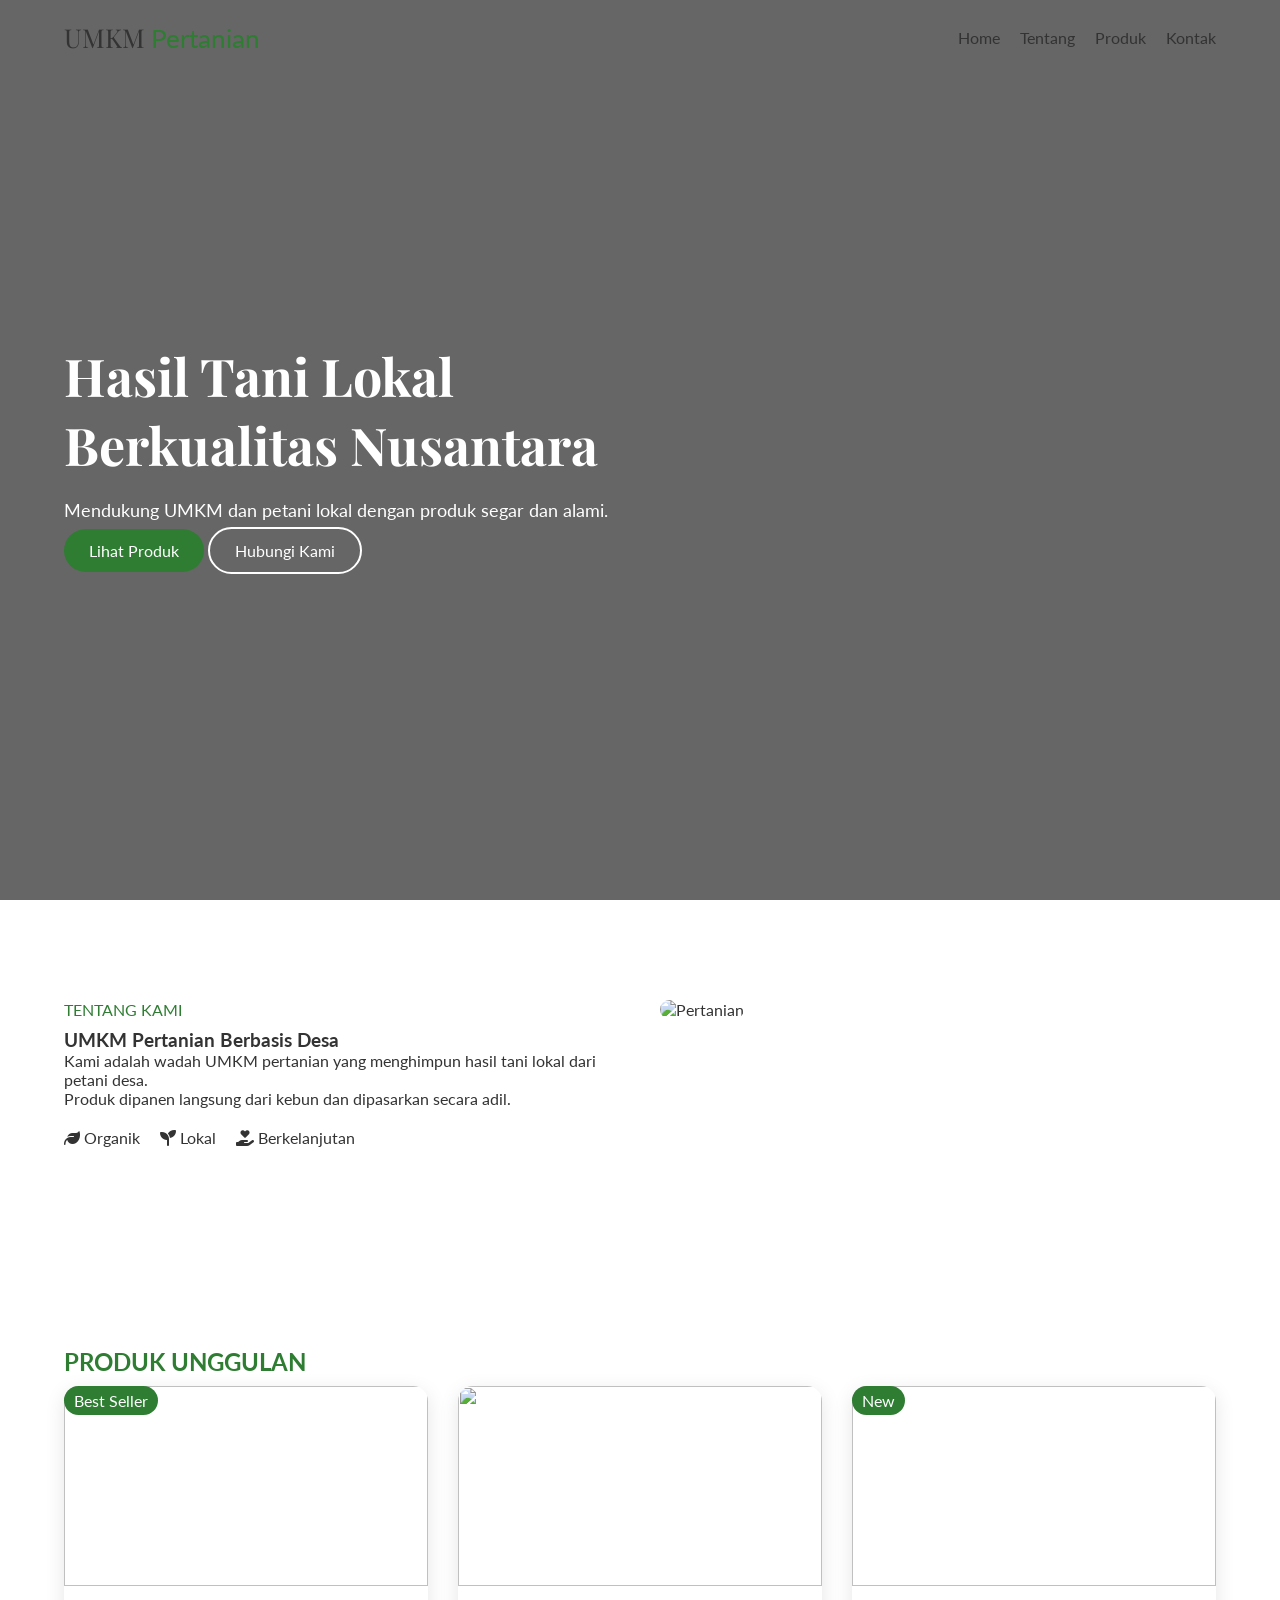
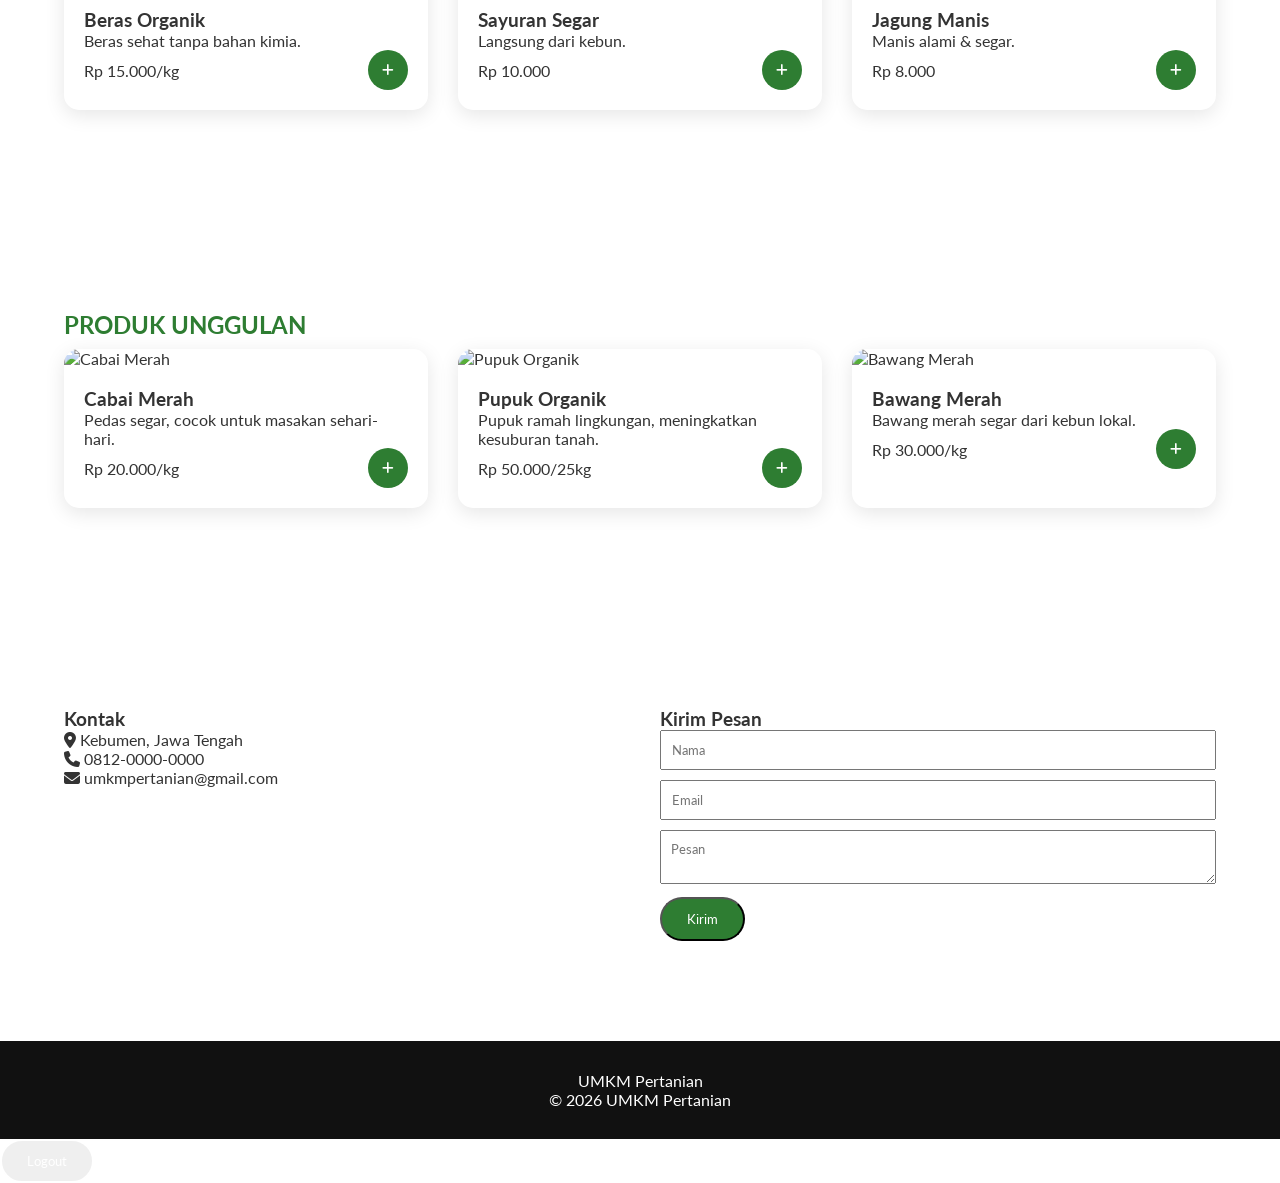
==== commit 5249ccf4: "index.html" ====
--- a/index.html
+++ b/index.html
@@ -3,23 +3,24 @@
 <head>
     <meta charset="UTF-8">
     <meta name="viewport" content="width=device-width, initial-scale=1.0">
-    <title>UMKM Kebumen</title>
+    <title>UMKM Pertanian Nusantara</title>
 
     <link rel="preconnect" href="https://fonts.googleapis.com">
     <link rel="preconnect" href="https://fonts.gstatic.com" crossorigin>
-    <link href="https://fonts.googleapis.com/css2?family=Playfair+Display:wght@600;700&family=Lato:wght@300;400;700&display=swap" rel="stylesheet">
+    <link href="https://fonts.googleapis.com/css2?family=Playfair+Display:wght@400;700&family=Lato:wght@300;400;700&display=swap" rel="stylesheet">
+
     <link rel="stylesheet" href="https://cdnjs.cloudflare.com/ajax/libs/font-awesome/6.5.0/css/all.min.css">
-
     <link rel="stylesheet" href="style.css">
 </head>
+
 <body>
 
 <header id="header">
     <div class="container">
         <nav>
-            <div class="logo">UMKM <span>Kebumen</span></div>
+            <div class="logo">UMKM <span>Pertanian</span></div>
             <ul class="nav-links" id="navLinks">
-                <li><a href="#home" class="nav-link">Beranda</a></li>
+                <li><a href="#home" class="nav-link">Home</a></li>
                 <li><a href="#about" class="nav-link">Tentang</a></li>
                 <li><a href="#products" class="nav-link">Produk</a></li>
                 <li><a href="#contact" class="nav-link">Kontak</a></li>
@@ -31,10 +32,12 @@
     </div>
 </header>
 
+<main>
+
 <section id="home">
     <div class="container hero-content">
-        <h1>Produk Lokal<br>Khas Kebumen</h1>
-        <p>Mendukung UMKM Kebumen melalui digitalisasi dan pemasaran online.</p>
+        <h1>Hasil Tani Lokal<br>Berkualitas Nusantara</h1>
+        <p>Mendukung UMKM dan petani lokal dengan produk segar dan alami.</p>
         <div class="hero-btn-wrapper">
             <a href="#products" class="btn btn-primary">Lihat Produk</a>
             <a href="#contact" class="btn btn-outline">Hubungi Kami</a>
@@ -46,53 +49,138 @@
     <div class="container about-grid">
         <div class="about-text">
             <div class="section-title">Tentang Kami</div>
-            <h3>UMKM Kebumen</h3>
-            <p>Website UMKM Kebumen dibuat untuk membantu pelaku usaha kecil dan menengah memasarkan produknya secara digital.</p>
+            <h3>UMKM Pertanian Berbasis Desa</h3>
+            <p>Kami adalah wadah UMKM pertanian yang menghimpun hasil tani lokal dari petani desa.</p>
+            <p>Produk dipanen langsung dari kebun dan dipasarkan secara adil.</p>
 
             <div class="features">
-                <div class="feature-item"><i class="fas fa-leaf"></i><span>Produk Lokal</span></div>
-                <div class="feature-item"><i class="fas fa-users"></i><span>UMKM Mandiri</span></div>
-                <div class="feature-item"><i class="fas fa-globe"></i><span>Digital</span></div>
+                <div class="feature-item"><i class="fas fa-leaf"></i> Organik</div>
+                <div class="feature-item"><i class="fas fa-seedling"></i> Lokal</div>
+                <div class="feature-item"><i class="fas fa-hand-holding-heart"></i> Berkelanjutan</div>
             </div>
         </div>
 
         <div class="about-img">
-            <img src="img/umkm.jpg" alt="UMKM Kebumen">
+            <img src="img/pertanian.jpg" alt="Pertanian">
         </div>
     </div>
 </section>
 
 <section id="products" class="section-padding">
     <div class="container">
-        <div class="text-center">
-            <h2 class="section-title">Produk Unggulan</h2>
-            <p class="section-subtitle">Hasil terbaik UMKM Kebumen</p>
-        </div>
+        <h2 class="section-title text-center">Produk Unggulan</h2>
 
         <div class="product-grid">
 
             <div class="product-card">
-                <img src="img/keripik pangsit.jpg">
-                <h3>Keripik Pangsit</h3>
-                <p>Camilan gurih khas Kebumen</p>
-                <span class="price">Rp 15.000</span>
-                <button onclick="addToCart('Keripik Pangsit')"><i class="fas fa-plus"></i></button>
-            </div>
-
-            <div class="product-card">
-                <img src="img/Batik Kebumen.jpg">
-                <h3>Batik Kebumen</h3>
-                <p>Motif budaya lokal</p>
-                <span class="price">Rp 250.000</span>
-                <button onclick="addToCart('Batik Kebumen')"><i class="fas fa-plus"></i></button>
-            </div>
-
-            <div class="product-card">
-                <img src="img/Gula Kelapa.jpg">
-                <h3>Gula Kelapa</h3>
-                <p>Alami dan sehat</p>
-                <span class="price">Rp 20.000</span>
-                <button onclick="addToCart('Gula Kelapa')"><i class="fas fa-plus"></i></button>
+                <div class="product-image">
+                    <span class="badge">Best Seller</span>
+                    <img src="img/beras.jpg">
+                </div>
+                <div class="product-info">
+                    <h3>Beras Organik</h3>
+                    <p>Beras sehat tanpa bahan kimia.</p>
+                    <div class="product-footer">
+                        <span class="price">Rp 15.000/kg</span>
+                       <button class="add-cart-btn"
+                    onclick="addToCart('Beras Organik',15000,'img/beras.jpg')">
+                    <i class="fas fa-plus"></i>
+                     </button>
+                    </div>
+                </div>
+            </div>
+
+            <div class="product-card">
+                <div class="product-image">
+                    <img src="img/sayur.jpg">
+                </div>
+                <div class="product-info">
+                    <h3>Sayuran Segar</h3>
+                    <p>Langsung dari kebun.</p>
+                    <div class="product-footer">
+                        <span class="price">Rp 10.000</span>
+                        <button onclick="addToCart('Sayuran Segar')" class="add-cart-btn">
+                            <i class="fas fa-plus"></i>
+                        </button>
+                    </div>
+                </div>
+            </div>
+
+            <div class="product-card">
+                <div class="product-image">
+                    <span class="badge">New</span>
+                    <img src="img/jagung.jpg">
+                </div>
+                <div class="product-info">
+                    <h3>Jagung Manis</h3>
+                    <p>Manis alami & segar.</p>
+                    <div class="product-footer">
+                        <span class="price">Rp 8.000</span>
+                        <button onclick="addToCart('Jagung Manis')" class="add-cart-btn">
+                            <i class="fas fa-plus"></i>
+                        </button>
+                    </div>
+                </div>
+            </div>
+
+        </div>
+    </div>
+</section>
+<section id="products" class="section-padding">
+    <div class="container">
+        <h2 class="section-title text-center">Produk Unggulan</h2>
+
+        <div class="product-grid">
+
+            <!-- Cabai Merah -->
+            <div class="product-card">
+                <div class="product-image">
+                    <img src="img/cabai.jpg" alt="Cabai Merah">
+                </div>
+                <div class="product-info">
+                    <h3>Cabai Merah</h3>
+                    <p>Pedas segar, cocok untuk masakan sehari-hari.</p>
+                    <div class="product-footer">
+                        <span class="price">Rp 20.000/kg</span>
+                        <button onclick="addToCart('Cabai Merah',20000,'img/cabai.jpg')" class="add-cart-btn">
+                            <i class="fas fa-plus"></i>
+                        </button>
+                    </div>
+                </div>
+            </div>
+
+            <!-- Pupuk Organik -->
+            <div class="product-card">
+                <div class="product-image">
+                    <img src="img/pupuk.jpg" alt="Pupuk Organik">
+                </div>
+                <div class="product-info">
+                    <h3>Pupuk Organik</h3>
+                    <p>Pupuk ramah lingkungan, meningkatkan kesuburan tanah.</p>
+                    <div class="product-footer">
+                        <span class="price">Rp 50.000/25kg</span>
+                        <button onclick="addToCart('Pupuk Organik',50000,'img/pupuk.jpg')" class="add-cart-btn">
+                            <i class="fas fa-plus"></i>
+                        </button>
+                    </div>
+                </div>
+            </div>
+
+            <!-- Bawang Merah -->
+            <div class="product-card">
+                <div class="product-image">
+                    <img src="img/bawang.jpg" alt="Bawang Merah">
+                </div>
+                <div class="product-info">
+                    <h3>Bawang Merah</h3>
+                    <p>Bawang merah segar dari kebun lokal.</p>
+                    <div class="product-footer">
+                        <span class="price">Rp 30.000/kg</span>
+                        <button onclick="addToCart('Bawang Merah',30000,'img/bawang.jpg')" class="add-cart-btn">
+                            <i class="fas fa-plus"></i>
+                        </button>
+                    </div>
+                </div>
             </div>
 
         </div>
@@ -104,25 +192,38 @@
         <div class="contact-info">
             <h3>Kontak</h3>
             <p><i class="fas fa-map-marker-alt"></i> Kebumen, Jawa Tengah</p>
-            <p><i class="fas fa-phone"></i> 0812 3456 7890</p>
-            <p><i class="fas fa-envelope"></i> umkmkebumen@gmail.com</p>
-        </div>
-
-        <form id="contactForm">
-            <input type="text" placeholder="Nama Lengkap" required>
-            <input type="email" placeholder="Email" required>
-            <textarea placeholder="Pesan" required></textarea>
-            <button type="submit" class="btn btn-primary">Kirim Pesan</button>
-        </form>
-    </div>
-</section>
+            <p><i class="fas fa-phone"></i> 0812-0000-0000</p>
+            <p><i class="fas fa-envelope"></i> umkmpertanian@gmail.com</p>
+        </div>
+
+        <div class="contact-form-wrapper">
+            <h3>Kirim Pesan</h3>
+            <form id="contactForm">
+                <input type="text" placeholder="Nama" required>
+                <input type="email" placeholder="Email" required>
+                <textarea placeholder="Pesan" required></textarea>
+                <button class="btn btn-primary">Kirim</button>
+            </form>
+        </div>
+    </div>
+</section>
+
+</main>
 
 <footer>
-    <p>© 2025 UMKM Kebumen. All Rights Reserved.</p>
+    <div class="container">
+        <div class="footer-logo">UMKM <span>Pertanian</span></div>
+        <p>&copy; 2026 UMKM Pertanian</p>
+    </div>
 </footer>
 
-<div id="toast" class="toast">Berhasil</div>
+<div id="toast" class="toast">
+    <i class="fas fa-check-circle"></i>
+    <span class="toast-message"></span>
+</div>
 
 <script src="script.js"></script>
 </body>
-</html>+</html>
+<button onclick="logout()" class="btn btn-outline">Logout</button>
+<script type="module" src="cart.js"></script>
--- a/style.css
+++ b/style.css
@@ -1,199 +1,79 @@
-:root {
-    --primary:#c9a14a;
-    --dark:#111;
-    --light:#fff;
+:root{
+    --primary:#2e7d32;
+    --dark:#1b1b1b;
+    --light:#f9f9f9;
 }
 
-* {
-    margin:0;
-    padding:0;
-    box-sizing:border-box;
-    font-family:'Lato', sans-serif;
+*{margin:0;padding:0;box-sizing:border-box;font-family:'Lato',sans-serif;}
+body{background:#fff;color:#333;}
+a{text-decoration:none;color:inherit}
+
+.container{width:90%;max-width:1200px;margin:auto}
+
+header{position:fixed;width:100%;top:0;z-index:100;background:transparent;transition:.3s}
+header.scrolled{background:#fff;box-shadow:0 2px 10px rgba(0,0,0,.1)}
+
+nav{display:flex;justify-content:space-between;align-items:center;padding:20px 0}
+.logo{font-family:'Playfair Display';font-size:26px}
+.logo span{color:var(--primary)}
+
+.nav-links{display:flex;gap:20px}
+.nav-links li{list-style:none}
+
+.hamburger{display:none;font-size:22px;cursor:pointer}
+
+#home{
+    height:100vh;
+    background:linear-gradient(rgba(0,0,0,.6),rgba(0,0,0,.6)),url('../img/hero.jpg') center/cover;
+    color:#fff;
+    display:flex;
+    align-items:center;
 }
 
-body {
-    background:#f8f8f8;
-    color:#333;
+.hero-content h1{font-size:52px;font-family:'Playfair Display'}
+.hero-content p{margin:20px 0;font-size:18px}
+
+.btn{padding:12px 25px;border-radius:30px}
+.btn-primary{background:var(--primary);color:#fff}
+.btn-outline{border:2px solid #fff;color:#fff}
+
+.section-padding{padding:100px 0}
+.section-title{text-transform:uppercase;color:var(--primary);margin-bottom:10px}
+
+.about-grid{display:grid;grid-template-columns:1fr 1fr;gap:40px}
+.about-img img{width:100%;border-radius:10px}
+
+.features{display:flex;gap:20px;margin-top:20px}
+
+.product-grid{display:grid;grid-template-columns:repeat(auto-fit,minmax(250px,1fr));gap:30px}
+
+.product-card{border-radius:15px;overflow:hidden;box-shadow:0 5px 20px rgba(0,0,0,.1)}
+.product-image img{width:100%;height:200px;object-fit:cover}
+.badge{position:absolute;background:var(--primary);color:#fff;padding:5px 10px;border-radius:20px}
+
+.product-info{padding:20px}
+.product-footer{display:flex;justify-content:space-between;align-items:center}
+
+.add-cart-btn{background:var(--primary);color:#fff;border:none;border-radius:50%;width:40px;height:40px}
+
+.contact-container{display:grid;grid-template-columns:1fr 1fr;gap:40px}
+.contact-form-wrapper input,
+.contact-form-wrapper textarea{
+    width:100%;padding:10px;margin-bottom:10px
 }
 
-.container {
-    width:90%;
-    margin:auto;
+footer{background:#111;color:#fff;padding:30px;text-align:center}
+
+.toast{
+    position:fixed;bottom:20px;right:20px;
+    background:var(--primary);color:#fff;
+    padding:15px;border-radius:10px;
+    opacity:0;transition:.3s
 }
+.toast.show{opacity:1}
 
-header {
-    position:fixed;
-    width:100%;
-    top:0;
-    background:transparent;
-    transition:.3s;
-    z-index:1000;
+@media(max-width:768px){
+    .about-grid,.contact-container{grid-template-columns:1fr}
+    .nav-links{display:none}
+    .hamburger{display:block}
 }
-
-header.scrolled {
-    background:#000;
-}
-
-nav {
-    display:flex;
-    justify-content:space-between;
-    align-items:center;
-    padding:15px 0;
-}
-
-.logo {
-    font-size:24px;
-    color:white;
-    font-weight:700;
-}
-
-.logo span { color:var(--primary); }
-
-.nav-links {
-    display:flex;
-    gap:20px;
-}
-
-.nav-links a {
-    color:white;
-    text-decoration:none;
-}
-
-.hamburger {
-    display:none;
-    color:white;
-    font-size:22px;
-}
-
-#home {
-    height:100vh;
-    background:linear-gradient(rgba(0,0,0,.6),rgba(0,0,0,.6)),
-    url('../img/Background.jpg') center/cover;
-    display:flex;
-    align-items:center;
-    color:white;
-}
-
-.hero-content h1 {
-    font-size:48px;
-}
-
-.hero-btn-wrapper {
-    margin-top:25px;
-}
-
-.btn {
-    padding:12px 25px;
-    border-radius:30px;
-    text-decoration:none;
-    margin-right:10px;
-}
-
-.btn-primary {
-    background:var(--primary);
-    color:white;
-}
-
-.btn-outline {
-    border:2px solid white;
-    color:white;
-}
-
-.section-padding {
-    padding:100px 0;
-}
-
-.about-grid {
-    display:grid;
-    grid-template-columns:1fr 1fr;
-    gap:40px;
-}
-
-.about-img img {
-    width:100%;
-    border-radius:15px;
-}
-
-.features {
-    display:flex;
-    gap:20px;
-    margin-top:20px;
-}
-
-.feature-item {
-    display:flex;
-    align-items:center;
-    gap:10px;
-}
-
-.product-grid {
-    display:grid;
-    grid-template-columns:repeat(auto-fit,minmax(250px,1fr));
-    gap:25px;
-}
-
-.product-card {
-    background:white;
-    padding:20px;
-    border-radius:15px;
-    text-align:center;
-    box-shadow:0 10px 25px rgba(0,0,0,.1);
-}
-
-.product-card img {
-    width:100%;
-    border-radius:10px;
-}
-
-.price {
-    display:block;
-    margin:10px 0;
-    font-weight:bold;
-}
-
-.contact-container {
-    display:grid;
-    grid-template-columns:1fr 1fr;
-    gap:40px;
-}
-
-form input, form textarea {
-    width:100%;
-    padding:12px;
-    margin-bottom:15px;
-}
-
-footer {
-    background:#000;
-    color:white;
-    text-align:center;
-    padding:25px;
-}
-
-.toast {
-    position:fixed;
-    bottom:30px;
-    right:30px;
-    background:green;
-    color:white;
-    padding:15px 25px;
-    border-radius:10px;
-    display:none;
-}
-
-.toast.show {
-    display:block;
-}
-
-@media(max-width:768px) {
-    .about-grid,
-    .contact-container {
-        grid-template-columns:1fr;
-    }
-    .nav-links {
-        display:none;
-    }
-    .hamburger {
-        display:block;
-    }
-}
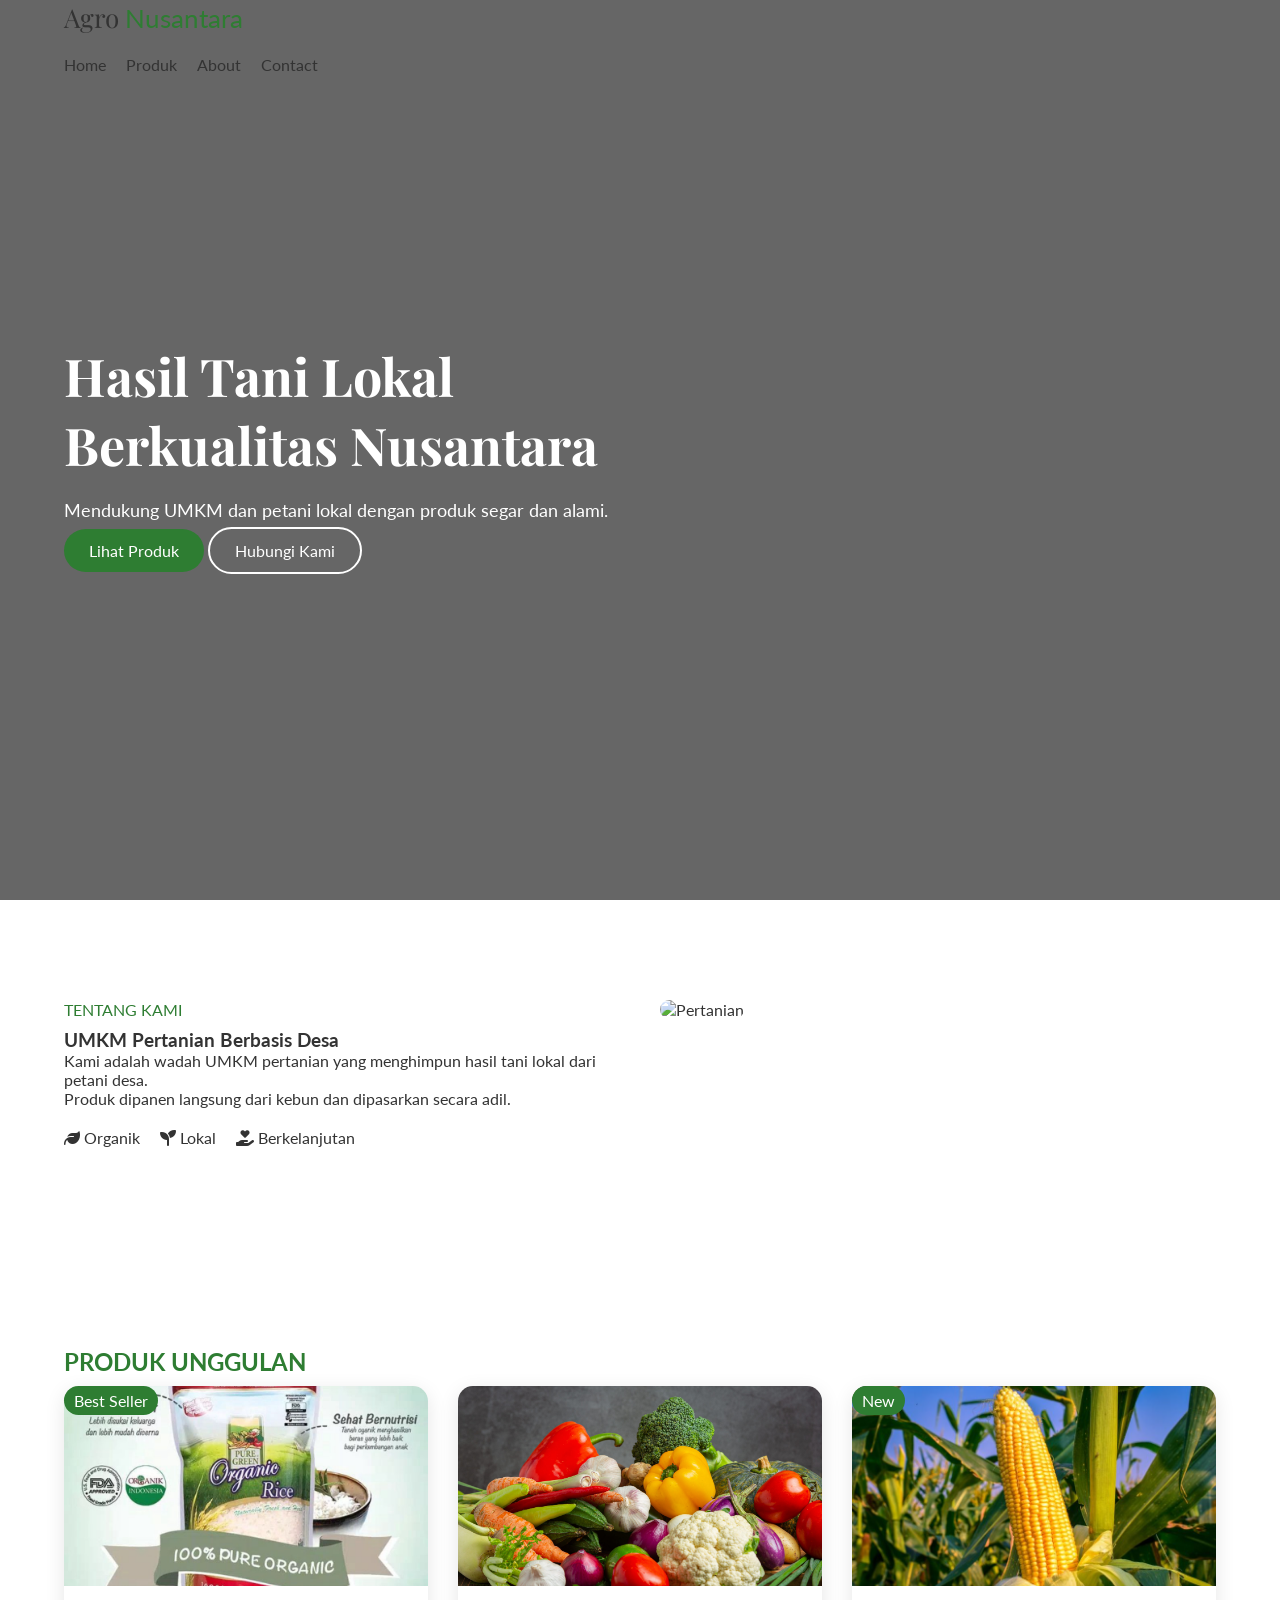
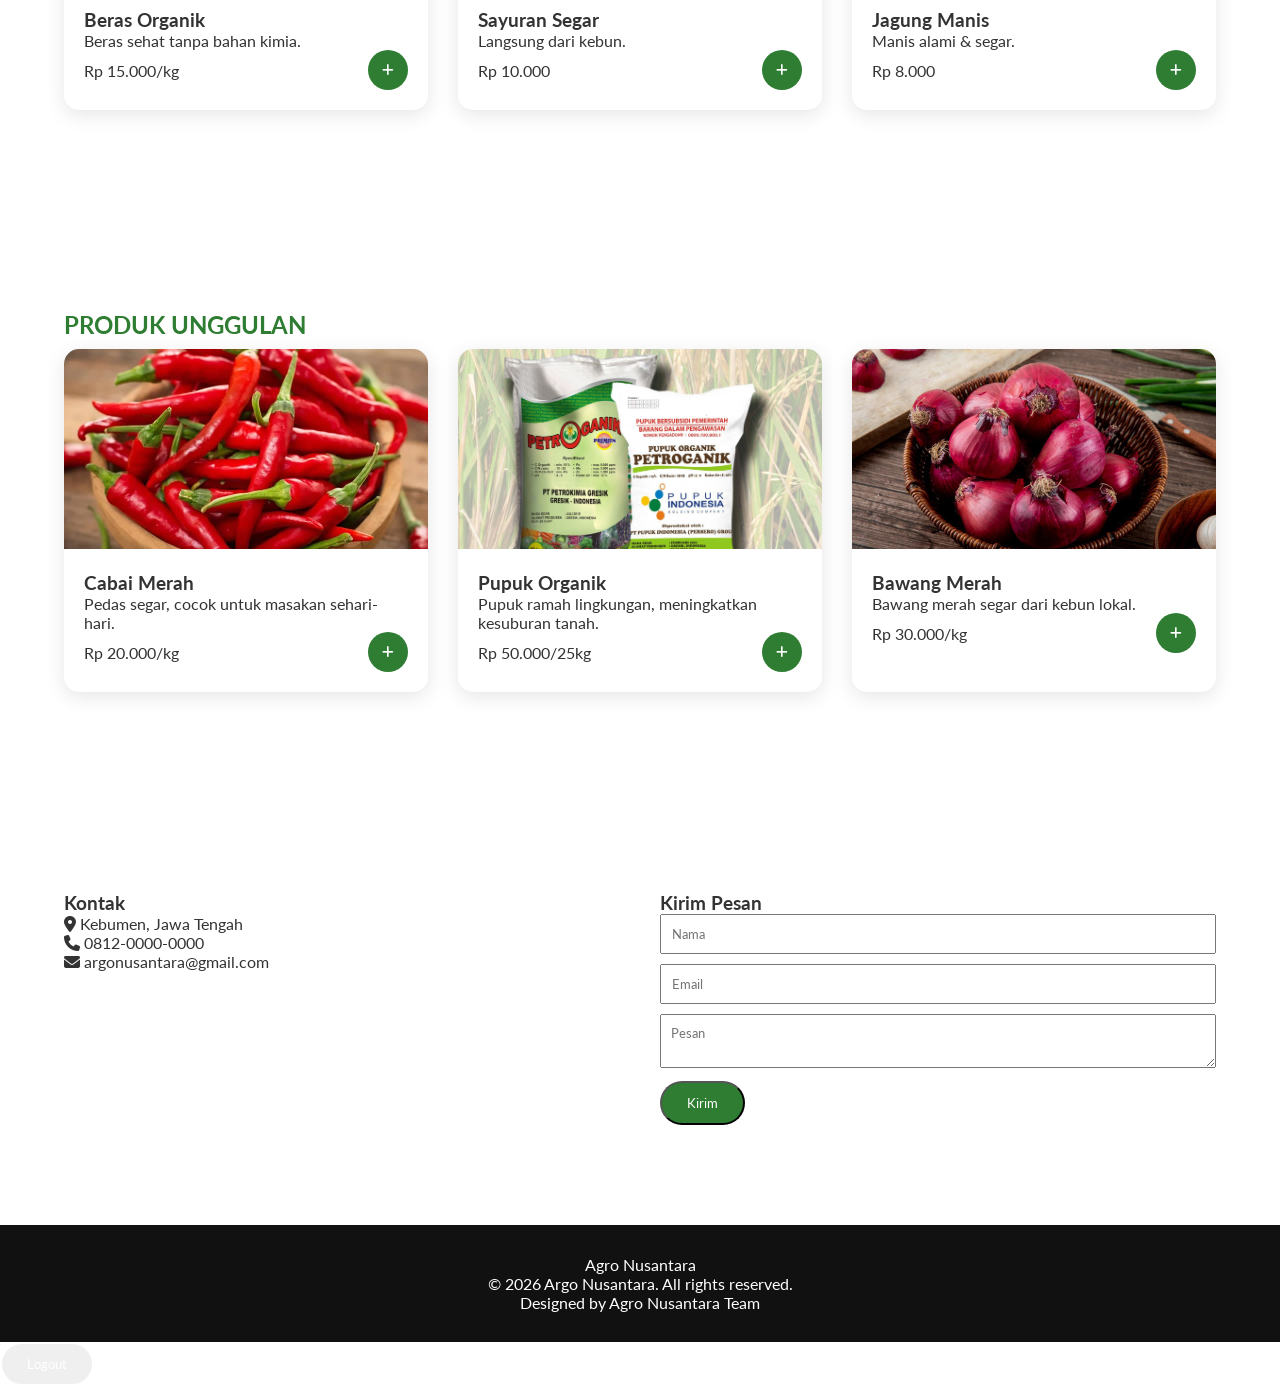
==== commit 3b15f324: "index.html" ====
--- a/index.html
+++ b/index.html
@@ -3,7 +3,7 @@
 <head>
     <meta charset="UTF-8">
     <meta name="viewport" content="width=device-width, initial-scale=1.0">
-    <title>UMKM Pertanian Nusantara</title>
+    <title>Agro Nusantara</title>
 
     <link rel="preconnect" href="https://fonts.googleapis.com">
     <link rel="preconnect" href="https://fonts.gstatic.com" crossorigin>
@@ -16,20 +16,19 @@
 <body>
 
 <header id="header">
-    <div class="container">
-        <nav>
-            <div class="logo">UMKM <span>Pertanian</span></div>
-            <ul class="nav-links" id="navLinks">
-                <li><a href="#home" class="nav-link">Home</a></li>
-                <li><a href="#about" class="nav-link">Tentang</a></li>
-                <li><a href="#products" class="nav-link">Produk</a></li>
-                <li><a href="#contact" class="nav-link">Kontak</a></li>
-            </ul>
-            <div class="hamburger" id="hamburger">
-                <i class="fas fa-bars"></i>
-            </div>
-        </nav>
-    </div>
+  <div class="container">
+    <div class="logo">Agro <span>Nusantara</span></div>
+    
+    <nav>
+      <ul class="nav-links">
+        <li><a href="#home">Home</a></li>
+        <li><a href="#products">Produk</a></li>
+        <li><a href="#about">About</a></li>
+        <li><a href="#contact">Contact</a></li>
+      </ul>
+      <div class="hamburger" id="hamburger">&#9776;</div>
+    </nav>
+  </div>
 </header>
 
 <main>
@@ -75,7 +74,7 @@
             <div class="product-card">
                 <div class="product-image">
                     <span class="badge">Best Seller</span>
-                    <img src="img/beras.jpg">
+                    <img src="img/Beras Organik.jpg">
                 </div>
                 <div class="product-info">
                     <h3>Beras Organik</h3>
@@ -92,7 +91,7 @@
 
             <div class="product-card">
                 <div class="product-image">
-                    <img src="img/sayur.jpg">
+                    <img src="img/Sayuran Segar.jpg">
                 </div>
                 <div class="product-info">
                     <h3>Sayuran Segar</h3>
@@ -109,7 +108,7 @@
             <div class="product-card">
                 <div class="product-image">
                     <span class="badge">New</span>
-                    <img src="img/jagung.jpg">
+                    <img src="img/Jagung.jpg">
                 </div>
                 <div class="product-info">
                     <h3>Jagung Manis</h3>
@@ -135,7 +134,7 @@
             <!-- Cabai Merah -->
             <div class="product-card">
                 <div class="product-image">
-                    <img src="img/cabai.jpg" alt="Cabai Merah">
+                    <img src="img/Cabai Merah.jpg" alt="Cabai Merah">
                 </div>
                 <div class="product-info">
                     <h3>Cabai Merah</h3>
@@ -152,7 +151,7 @@
             <!-- Pupuk Organik -->
             <div class="product-card">
                 <div class="product-image">
-                    <img src="img/pupuk.jpg" alt="Pupuk Organik">
+                    <img src="img/Pupuk Organik.jpg" alt="Pupuk Organik">
                 </div>
                 <div class="product-info">
                     <h3>Pupuk Organik</h3>
@@ -169,7 +168,7 @@
             <!-- Bawang Merah -->
             <div class="product-card">
                 <div class="product-image">
-                    <img src="img/bawang.jpg" alt="Bawang Merah">
+                    <img src="img/Bawang Merah.jpg" alt="Bawang Merah">
                 </div>
                 <div class="product-info">
                     <h3>Bawang Merah</h3>
@@ -193,7 +192,7 @@
             <h3>Kontak</h3>
             <p><i class="fas fa-map-marker-alt"></i> Kebumen, Jawa Tengah</p>
             <p><i class="fas fa-phone"></i> 0812-0000-0000</p>
-            <p><i class="fas fa-envelope"></i> umkmpertanian@gmail.com</p>
+            <p><i class="fas fa-envelope"></i> argonusantara@gmail.com</p>
         </div>
 
         <div class="contact-form-wrapper">
@@ -212,8 +211,10 @@
 
 <footer>
     <div class="container">
-        <div class="footer-logo">UMKM <span>Pertanian</span></div>
-        <p>&copy; 2026 UMKM Pertanian</p>
+        <div class="footer-logo">Agro <span>Nusantara</span></div>
+        <p>&copy; 2026 Argo Nusantara. All rights reserved.</p>
+        <p>Designed by Agro Nusantara Team
+        </p>
     </div>
 </footer>
 
--- a/style.css
+++ b/style.css
@@ -12,6 +12,7 @@
 
 header{position:fixed;width:100%;top:0;z-index:100;background:transparent;transition:.3s}
 header.scrolled{background:#fff;box-shadow:0 2px 10px rgba(0,0,0,.1)}
+header.scrolled .nav-link{color:var(--dark)}
 
 nav{display:flex;justify-content:space-between;align-items:center;padding:20px 0}
 .logo{font-family:'Playfair Display';font-size:26px}
@@ -24,7 +25,7 @@
 
 #home{
     height:100vh;
-    background:linear-gradient(rgba(0,0,0,.6),rgba(0,0,0,.6)),url('../img/hero.jpg') center/cover;
+    background:linear-gradient(rgba(0,0,0,.6),rgba(0,0,0,.6)),url('../img/background.jpg') center/cover;
     color:#fff;
     display:flex;
     align-items:center;
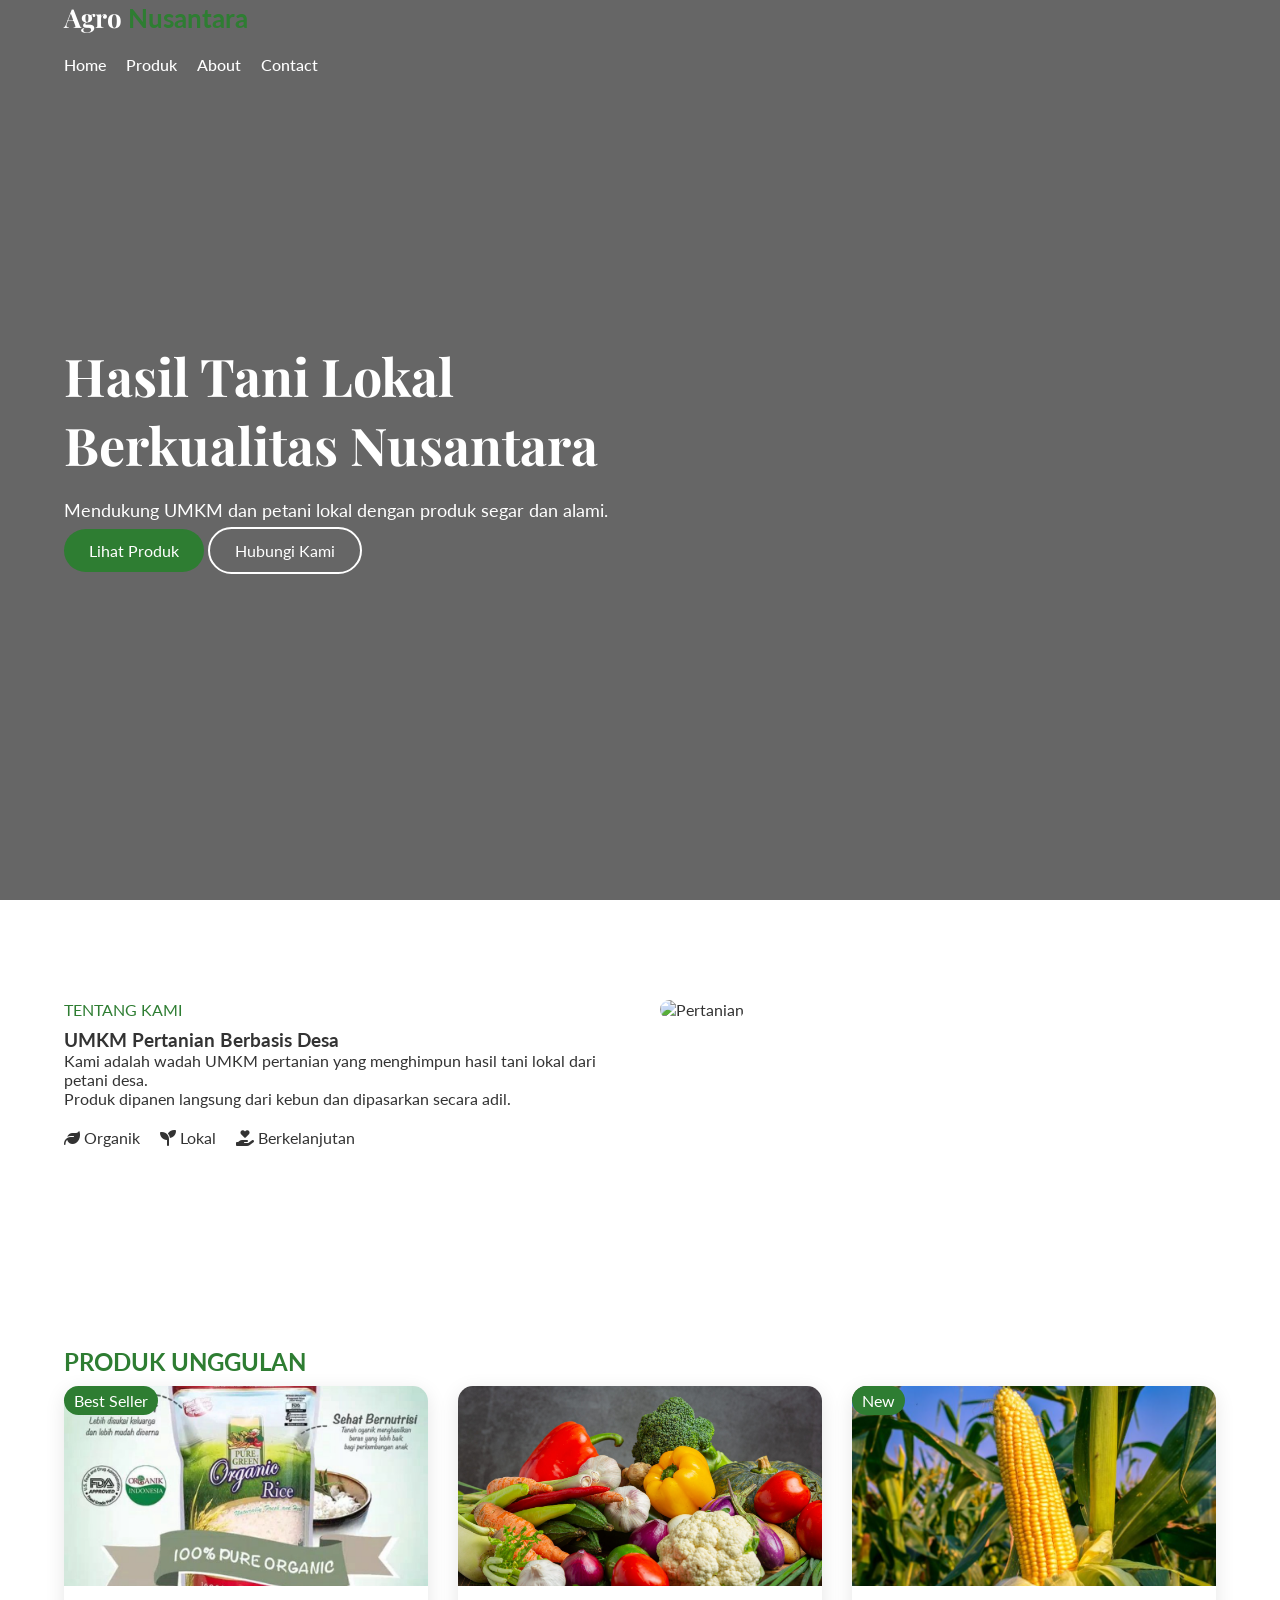
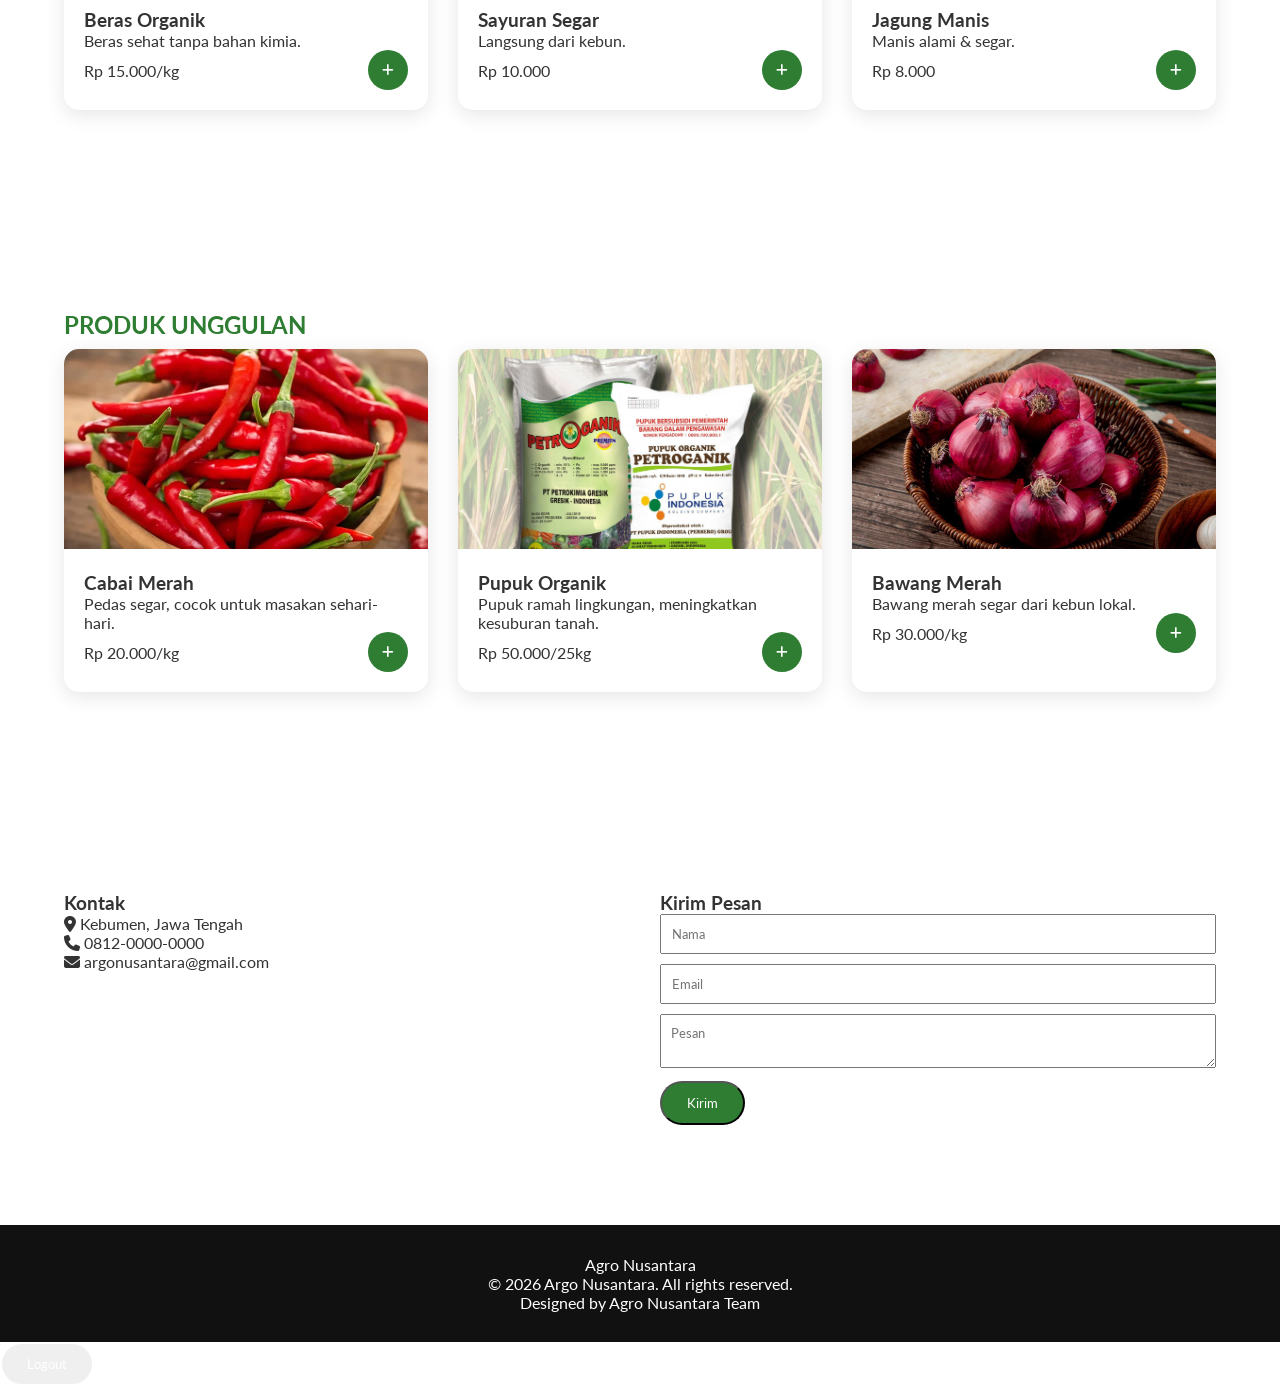
==== commit d97fe964: "index.html" ====
--- a/index.html
+++ b/index.html
@@ -227,4 +227,4 @@
 </body>
 </html>
 <button onclick="logout()" class="btn btn-outline">Logout</button>
-<script type="module" src="cart.js"></script>
+<script type="module" src="cart.js"></script>
--- a/style.css
+++ b/style.css
@@ -78,3 +78,91 @@
     .nav-links{display:none}
     .hamburger{display:block}
 }
+/* =======================
+   HEADER
+======================= */
+header {
+    position: fixed;
+    width: 100%;
+    top: 0;
+    z-index: 100;
+    background: transparent;
+    transition: 0.3s;
+}
+
+header.scrolled {
+    background: #fff;
+    box-shadow: 0 2px 10px rgba(0,0,0,0.1);
+}
+
+nav {
+    display: flex;
+    justify-content: space-between;
+    align-items: center;
+    padding: 20px 0;
+}
+
+.logo {
+    font-family: 'Playfair Display', serif;
+    font-size: 26px;
+    font-weight: 700;
+    color: #fff;
+}
+
+.logo span {
+    color: var(--primary);
+}
+
+.nav-links {
+    display: flex;
+    gap: 20px;
+}
+
+.nav-links li {
+    list-style: none;
+}
+
+.nav-links li a {
+    color: #fff;
+    font-weight: 500;
+    transition: color 0.3s;
+}
+
+.nav-links li a:hover {
+    color: var(--primary);
+}
+
+/* Hamburger menu */
+.hamburger {
+    display: none;
+    font-size: 22px;
+    cursor: pointer;
+    color: #fff;
+}
+
+/* Responsive */
+@media(max-width:768px){
+    .nav-links {
+        position: fixed;
+        top: 0;
+        right: -100%;
+        width: 60%;
+        height: 100%;
+        background: rgba(0,0,0,0.95);
+        flex-direction: column;
+        align-items: center;
+        justify-content: center;
+        gap: 30px;
+        transition: right 0.3s;
+        display: flex;
+    }
+    .nav-links.active {
+        right: 0;
+    }
+    .hamburger {
+        display: block;
+    }
+}
+header.scrolled .nav-link{
+    color:var(--dark);
+}
